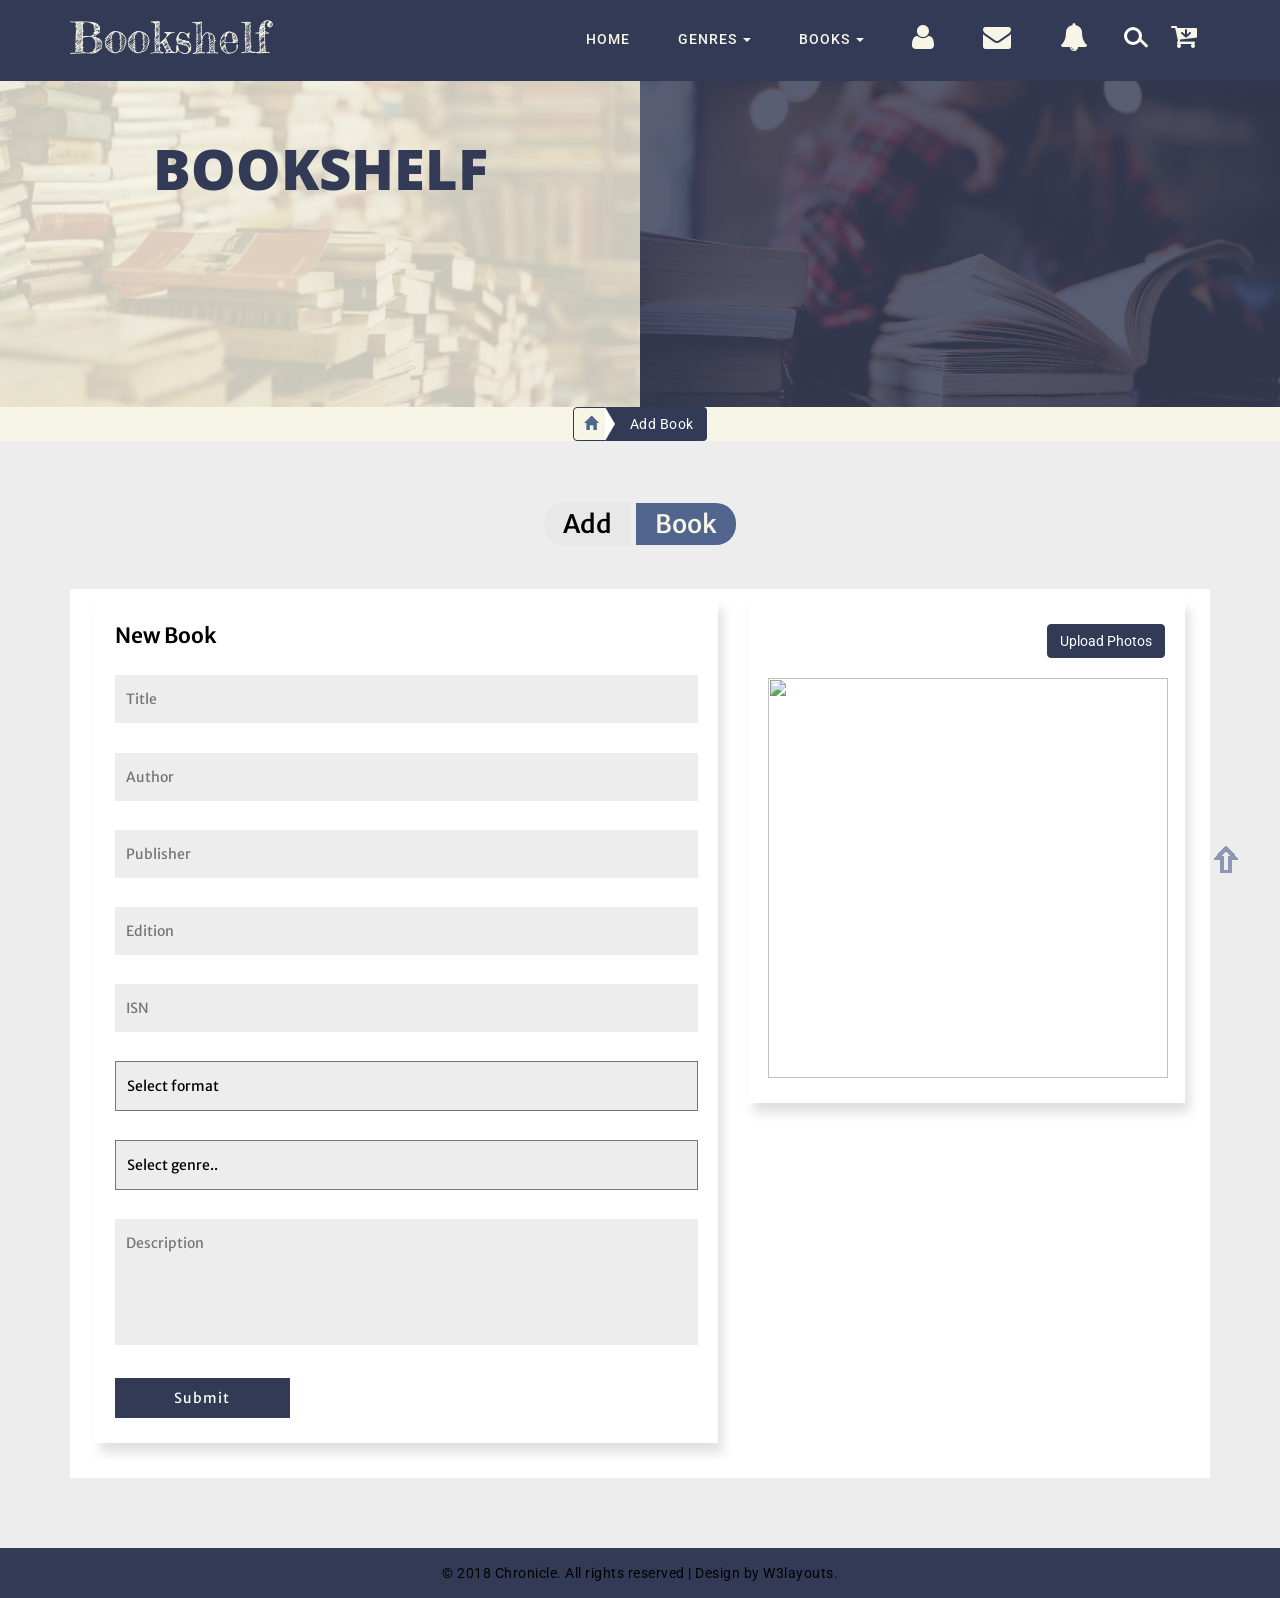
==== web-front-end/addbook.html @ 70a8d566 "Added profile, addbook, interests" ====
<!--Author: W3layouts
Author URL: http://w3layouts.com
License: Creative Commons Attribution 3.0 Unported
License URL: http://creativecommons.org/licenses/by/3.0/
-->

<!DOCTYPE html>
<html lang="zxx">

<head>
    <title>Chronicle Education Category Bootstrap Responsive website Template | Contact :: w3layouts</title>
    <meta name="viewport" content="width=device-width, initial-scale=1">
    <meta http-equiv="Content-Type" content="text/html; charset=utf-8" />
    <meta name="keywords" content="Chronicle Responsive web template, Bootstrap Web Templates, Flat Web Templates, Android Compatible web template,
	SmartPhone Compatible web template, free WebDesigns for Nokia, Samsung, LG, Sony Ericsson, Motorola web design" />
    <script>
        addEventListener("load", function () {
            setTimeout(hideURLbar, 0);
        }, false);

        function hideURLbar() {
            window.scrollTo(0, 1);
        }
    </script>
    <!-- Custom Theme files -->
    <link href="css/bootstrap.css" type="text/css" rel="stylesheet" media="all">
    <!-- shop css -->
    <link href="css/shop.css" type="text/css" rel="stylesheet" media="all">
    <link href="css/style.css" type="text/css" rel="stylesheet" media="all">
    <!-- font-awesome icons -->
    <link href="css/font-awesome.css" rel="stylesheet">
    <!-- //Custom Theme files -->
    <!-- online-fonts -->
    <!-- logo -->
    <link href="//fonts.googleapis.com/css?family=Fredericka+the+Great" rel="stylesheet">
    <!-- titles -->
    <link href="//fonts.googleapis.com/css?family=Merriweather+Sans:300,300i,400,400i,700,700i,800,800i" rel="stylesheet">
    <!-- body -->
    <link href="//fonts.googleapis.com/css?family=Roboto:100,100i,300,300i,400,400i,500,500i,700,700i,900,900i" rel="stylesheet">
    <!-- //online-fonts -->
    <link rel="stylesheet" href="css/splitscreen_shop.css">
    <link rel="stylesheet" href="css/addbook.css">
</head>


<body id="page-top" data-spy="scroll" data-target=".navbar-fixed-top">
    <div id="home">
        <!-- header -->
        <!-- navbar -->
       <nav class="navbar navbar-default navbar-fixed-top">
            <div class="main-nav">
                <div class="container">

                    <div class="navbar-header page-scroll">
                        <button type="button" class="navbar-toggle" data-toggle="collapse" data-target=".navbar-ex1-collapse">
                            <span class="sr-only">Chronicle</span>
                            <span class="icon-bar"></span>
                            <span class="icon-bar"></span>
                            <span class="icon-bar"></span>
                        </button>
                        <h1>
                            <a class="navbar-brand" href="dashboard.html">Bookshelf</a>
                        </h1>
                    </div>
                    <!-- Collect the nav links, forms, and other content for toggling -->
                    <div class="collapse navbar-collapse navbar-ex1-collapse nav-right">
                        <ul class="nav navbar-nav navbar-left cl-effect-15">
                            <!-- Hidden li included to remove active class from about link when scrolled up past about section -->
                            <li class="hidden">
                                <a class="page-scroll" href="#page-top"></a>
                            </li>
                            <li>
                                <a href="dashboard.html">Home</a>
                            </li>
                            <li class="dropdown">
                                <a href="#" class="dropdown-toggle effect-3" data-toggle="dropdown">Genres
                                    <b class="caret"></b>
                                </a>
                                <ul class="dropdown-menu">
                                    <li><a href="genre.html">Academics</a></li>
                                    <li><a href="#">Action and Adventure</a></li>
                                    <li><a href="#">Autobiography</a></li>
                                    <li><a href="#">Biography</a></li>
                                    <li><a href="#">Children's</a></li>
                                    <li><a href="#">Classics</a></li>
                                    <li><a href="#">Comics</a></li>
                                    <li><a href="#">CookBooks</a></li>
                                    <li><a href="#">Drama</a></li>
                                    <li><a href="#">Fantasy</a></li>
                                    <li><a href="#">Health</a></li>
                                    <li><a href="#">History</a></li>
                                    <li><a href="#">Horror</a></li>
                                    <li><a href="#">Math</a></li>
                                    <li><a href="#">Mystery</a></li>
                                    <li><a href="#">Poetry</a></li>
                                    <li><a href="#">Religion</a></li>
                                    <li><a href="#">Romance</a></li>
                                    <li><a href="#">Satire</a></li>
                                    <li><a href="#">Science</a></li>
                                    <li><a href="#">Sci-Fi</a></li>
                                    <li><a href="#">Young Adult</a></li>
                                </ul>
                            </li>
                            <li class="dropdown">
                                <a href="#" class="dropdown-toggle effect-3" data-toggle="dropdown">books
                                    <b class="caret"></b>
                                </a>
                                <ul class="dropdown-menu">
                                    <li>
                                        <a href="addbook.html">Add a book</a>
                                    </li>
                                    <li>
                                        <a href="shop2.html">Browse</a>
                                    </li>
                                    <li>
                                        <a href="single_product.html">Wishlist</a>
                                    </li>
                                </ul>
                            </li>
                            <li>
                                <a href="profile.html" title="Profile">
                                    <span class="fa fa-user nav-icon" aria-hidden="true"></span>
                                </a>
                            </li>
                            <li>
                                <a href="#" title="Direct Messages">
                                    <span class="fa fa-envelope nav-icon" aria-hidden="true"></span>
                                </a>
                            </li>
                            <!-- nofication -->
                            <li class="dropdown">
                                  <a href="#" class="dropdown-toggle" data-toggle="dropdown" role="button" aria-haspopup="true" aria-expanded="false"><span class="fa fa-bell nav-icon" aria-hidden="true">
                                  </span></a>
                                  <ul class="dropdown-menu notify-drop">
                                    <div class="notify-drop-title">
                                        <div class="row">
                                            <div class="col-md-6 col-sm-6 col-xs-6">Notifications</div>
                                            <div class="col-md-6 col-sm-6 col-xs-6 text-right"><a href="" class="rIcon allRead" data-tooltip="tooltip" data-placement="bottom" title="tümü okundu."><i class="fa fa-dot-circle-o"></i></a></div>
                                        </div>
                                    </div>
                                    <!-- end notify title -->
                                    <!-- notify content -->
                                    <div class="drop-content">
                                        <li>
                                            <div class="col-md-3 col-sm-3 col-xs-3"><div class="notify-img"><img src="http://placehold.it/45x45" alt=""></div></div>
                                            <div class="col-md-9 col-sm-9 col-xs-9 pd-l0">
                                                <a href="">John</a> commented on your <a href="">post</a> <a href="" class="rIcon">
                                                <i class="fa fa-dot-circle-o"></i></a>

                                            <hr>
                                            <p class="time">Now</p>
                                            </div>
                                        </li>
                                    </div>
                                        <div class="notify-drop-footer text-center">
                                            <a href="">View all</a>
                                        </div>
                                    </ul>
                                </li>
                            <!--/ notification -->
                        </ul>
                        <!-- search-bar -->
                        <div class="search-bar-agileits">
                            <div class="cd-main-header">
                                <ul class="cd-header-buttons">
                                    <li>
                                        <a class="cd-search-trigger" href="#cd-search">
                                            <span></span>
                                        </a>
                                    </li>
                                </ul>
                                <!-- cd-header-buttons -->
                            </div>
                            <div id="cd-search" class="cd-search">
                                <form action="#" method="post">
                                    <input name="Search" type="search" placeholder="Type and Hit Enter...">
                                </form>
                            </div>
                        </div>
                        <!-- //search-bar ends here -->
                        <!-- shopping cart -->
                        <div class="cart-mainf">
                            <div class="chrcart chrcart2 cart cart box_1">
                                <form action="#" method="post" class="last">
                                    <input type="hidden" name="cmd" value="_cart">
                                    <input type="hidden" name="display" value="1">
                                    <button class="top_chr_cart" type="submit" name="submit" value="">
                                        <i class="fa fa-cart-arrow-down" aria-hidden="true"></i>
                                    </button>
                                </form>
                            </div>
                        </div>
                        <!-- //shopping cart ends here -->
                    </div>
                    <!-- /.navbar-collapse -->
                    <div class="clearfix"></div>
                </div>
                <!-- /.container -->
            </div>
        </nav>
        <!-- //navbar ends here -->
        <!-- banner -->
        		<div class='split-pane col-xs-12 col-sm-6 col-lg-6 uiux-side'>
          <div>
            <div class='text-content'>
              <div class='big'>BOOKSHELF</div>
            </div>
          </div>
        </div>
        <div class='split-pane col-xs-12 col-sm-6 col-lg-6 frontend-side'>
          <div>
            <div class='text-content'>
              <div class="bold"></div>
            </div>
          </div>
        </div>
        <div id='split-pane-or'>
          <div>
          </div>
        </div>
            <!-- //banner-text -->
        </div>
        <!-- //banner -->
        <!-- breadcrumbs -->
        <div class="crumbs text-center">
            <div class="container">
                <div class="row">
                    <ul class="btn-group btn-breadcrumb bc-list">
                        <li class="btn btn1">
                            <a href="index.html">
                                <i class="glyphicon glyphicon-home"></i>
                            </a>
                        </li>
                        <li class="btn btn2">
                            <a href="addbook.html">Add Book</a>
                        </li>
                    </ul>
                </div>
            </div>
        </div>
        <!--//breadcrumbs ends here-->
        <!-- contact -->
        <div class="section contact" id="contact">
            <div class="container">
                <h4 class="rad-txt text-center">
                    <span class="abtxt1">Add</span>
                    <span class="abtext">Book</span>
                </h4>
                <div class="contact-form">
                    <div class="col-md-7">
                        <!-- contact form grid -->
                        <div class="contact-top1">
                            <h5>New Book</h5>
                            <form action="#" class="form_w3layouts" method="post">
                                <input type="text" placeholder="Title" required="">
                                <input type="text" placeholder="Author" required="">
                                <input type="text" placeholder="Publisher" required="">
                                <input type="text" placeholder="Edition" required="">
                                <input type="text" placeholder="ISN" required="">
                                <select class="genre" name="format" id="format">
                                    <option selected="selected">Select format</option>
                                    <option value="Yes">Hardbound</option>
                                    <option value="No">Softbound</option>
                                </select>
                                <select class="genre" name="genre" id="genre">
                                    <option selected="selected">Select genre..</option>
                                    <option value="Academics">Academics</option>
                                    <option value="Action and Adventure">Action and Adventure</option>
                                    <option value="Art">Art</option>
                                    <option value="Autobiography">Autobiography</option>
                                    <option value="Biography">Biography</option>
                                    <option value="Children's Book">Children's Book</option>
                                    <option value="Classics">Classics</option>
                                    <option value="Comics">Comics</option>
                                    <option value="Cookbooks">Cookbooks</option>
                                    <option value="Drama">Drama</option>
                                    <option value="Fantasy">Fantasy</option>
                                    <option value="Health">Health</option>
                                    <option value="History">History</option>
                                    <option value="Horror">Horror</option>
                                    <option value="Math">Math</option>
                                    <option value="Mystery">Mystery</option>
                                    <option value="Poetry">Poetry</option>
                                    <option value="Religion">Religion</option>
                                    <option value="Romance">Romance</option>
                                    <option value="Satire">Satire</option>
                                    <option value="Science">Science</option>
                                    <option value="Science Fiction">Science Fiction</option>
                                    <option value="Young Adult">Young Adult</option>
                                </select>
                                <textarea placeholder="Description" required=""></textarea>
                                <input type="submit" value="Submit">
                            </form>
                    </div>
                        <!--  //contact form grid ends here -->
                </div>
                <!-- contact map grid -->
                <div class="col-md-5 map contact-right">
                    <div class="contact-top1">
                        <a href="shop2.html" class="btn btn-success btnprofile">Upload Photos</a>
                        <img src="#" width="400" height="400">
                    </div>
                </div>
                    <!--//contact map grid ends here-->
                    <div class="clearfix"></div>
                </div>
            </div>
        </div>

        <!-- //contact -->
   <!-- footer -->

<!-- //footer -->
<div class="cpy-right">
    <p>© 2018 Chronicle. All rights reserved | Design by
        <a href="http://w3layouts.com"> W3layouts.</a>
    </p>
</div>
</div>
<!-- //home -->
    <!-- js -->
    <script src="js/jquery-2.2.3.min.js"></script>
    <!-- //js -->
    <!-- dropdown nav -->
    <script>
        $(document).ready(function () {
            $(".dropdown").hover(
                function () {
                    $('.dropdown-menu', this).stop(true, true).slideDown("fast");
                    $(this).toggleClass('open');
                },
                function () {
                    $('.dropdown-menu', this).stop(true, true).slideUp("fast");
                    $(this).toggleClass('open');
                }
            );
        });
    </script>
    <!-- //dropdown nav -->
    <!--search jQuery-->
    <script src="js/main.js"></script>
    <!--search jQuery-->
    <!-- cart-js -->
    <script src="js/minicart.js"></script>
    <script>
        chr.render();

        chr.cart.on('new_checkout', function (evt) {
            var items, len, i;

            if (this.subtotal() > 0) {
                items = this.items();

                for (i = 0, len = items.length; i < len; i++) {}
            }
        });
    </script>
    <!-- //cart-js -->
    <!-- Scrolling Nav JavaScript -->
    <script src="js/scrolling-nav.js"></script>
    <!-- //fixed-scroll-nav-js -->
    <!-- start-smooth-scrolling -->
    <script src="js/move-top.js"></script>
    <script src="js/easing.js"></script>
    <script>
        jQuery(document).ready(function ($) {
            $(".scroll").click(function (event) {
                event.preventDefault();

                $('html,body').animate({
                    scrollTop: $(this.hash).offset().top
                }, 1000);
            });
        });
    </script>
    <!-- //end-smooth-scrolling -->
    <!-- smooth-scrolling-of-move-up -->
    <script>
        $(document).ready(function () {
            /*
            var defaults = {
                containerID: 'toTop', // fading element id
                containerHoverID: 'toTopHover', // fading element hover id
                scrollSpeed: 1200,
                easingType: 'linear'
            };
            */

            $().UItoTop({
                easingType: 'easeOutQuart'
            });

        });
    </script>
    <script src="js/SmoothScroll.min.js"></script>
    <!-- //smooth-scrolling-of-move-up -->
    <!-- Bootstrap core JavaScript
 ================================================== -->
    <!-- Placed at the end of the document so the pages load faster -->
    <script src="js/bootstrap.js"></script>
</body>

</html>
---- web-front-end/css/shop.css ----
.container-cart {
	width: 80%;
	margin: 0 auto;
}

/*-- Shopping-Cart-PopUp --*/

div#my-cart-modal {
	background-color: rgba(0, 0, 0, 0.50);
}

div#my-cart-modal .modal-dialog {
	width: 50%;
	margin: 100px auto 0;
}

div#my-cart-modal .modal-content {
	background-color: #F5F5F5;
	box-shadow: none !important;
	border: none !important;
	border-radius: 0;
	padding: 30px;
}

div#my-cart-modal .modal-header {
	padding: 0 15px 15px;
	border-bottom: 3px solid #333;
}

div#my-cart-modal h4#myModalLabel {
	font-size: 20px;
	color: #F60B0E;
}

div#my-cart-modal .modal-body {
	padding: 0;
}

div#my-cart-modal .table {
	margin: 0;
}

div#my-cart-modal .table>thead>tr>th,
.table>tbody>tr>th,
.table>tfoot>tr>th,
.table>thead>tr>td,
.table>tbody>tr>td,
.table>tfoot>tr>td {
	padding: 10px;
	vertical-align: middle;
	border: none;
}

div#my-cart-modal .table>tbody>tr {
	border-top: 1px solid #CCC;
}

div#my-cart-modal .table>tbody>tr:nth-child(1) {
	border: none;
}

div#my-cart-modal .btn-danger {
	color: #000;
	background-color: #FFF;
	border-color: #000;
}

div#my-cart-modal .btn-danger:hover {
	color: #fff;
	background-color: #c9302c;
	border-color: #c9302c;
}

div#my-cart-modal strong {
	font-family: 'Roboto', sans-serif;
	color: #000;
	font-size: 15px;
}

div#my-cart-modal .modal-footer {
	border-top: 3px solid #000;
}

div#my-cart-modal button.btn.btn-default,
div#my-cart-modal button.btn.btn-primary {
	padding: 8px 0;
	width: 15%;
	font-family: 'Roboto', sans-serif;
	font-size: 14px;
	border: none;
	border-radius: 0;
	outline: none;
	background-color: #333;
	color: #FFF;
}

div#my-cart-modal button.btn.btn-default:hover {
	background-color: #F60B0E;
}

div#my-cart-modal button.btn.btn-primary a {
	color: #FFF;
}

div#my-cart-modal button.btn.btn-primary:hover {
	background-color: #F60B0E;
}

div#my-cart-modal .alert-danger {
	color: #FFF;
	text-align: center;
	background-color: #F60B0E;
	font-family: 'Roboto', sans-serif;
	font-size: 15px;
	margin: 20px;
	border: none;
	border-radius: 0;
}

div#my-cart-modal .close {
	font-size: 25px;
	opacity: 1;
}

div#my-cart-modal .close:hover,
.close:focus {
	opacity: 1;
	color: #F60B0E;
}

/*-- //Shopping-Cart-PopUp --*/

#staplesbmincart form {
	position: relative;
	padding: 1em;
	background: #fbfbfb;
	-webkit-border-radius: 4px;
	-moz-border-radius: 4px;
	-o-border-radius: 4px;
	-ms-border-radius: 4px;
	border-radius: 4px;
	color: #333;
	-webkit-box-shadow: 0px 0px 5px 2px #9a9a9a;
	-moz-box-shadow: 0px 0px 5px 2px #9a9a9a;
	-o-box-shadow: 0px 0px 5px 2px #9a9a9a;
	-ms-box-shadow: 0px 0px 5px 2px #9a9a9a;
	box-shadow: 0px 0px 5px 2px #9a9a9a;
}

#staplesbmincart form ul {
	overflow-y: scroll;
	max-height: 300px;
}

#staplesbmincart {
	display: none;
	position: fixed;
	left: 68%;
	top: 16.9%;
	width: 420px;
}

.sbmincart-showing #staplesbmincart {
	display: block;
	z-index: 9999;
	-webkit-animation: zoomIn .3s ease;
	-moz-animation: zoomIn .3s ease;
	-o-animation: zoomIn .3s ease;
	-ms-animation: zoomIn .3s ease;
	animation: zoomIn .3s ease;
}

#staplesbmincart form.sbmincart-empty {
	font-size: 16px;
	font-weight: bold;
}

#staplesbmincart ul {
	clear: both;
	float: left;
	width: 100%;
	margin: 5px 0 20px;
	padding: 1em;
	list-style-type: none;
	background: #fff;
	border: 1px solid #ccc;
	border-radius: 4px;
	box-shadow: 1px 1px 3px rgba(0, 0, 0, 0.2);
}

#staplesbmincart .sbmincart-empty ul {
	display: none;
}

.thumbnail {
	padding: 0;
	border: none;
	margin-bottom: 10px;
}

#staplesbmincart .sbmincart-closer {
	float: right;
	margin: -3px -10px 0;
	padding: 0 10px;
	background: 0;
	border: 0;
	font-size: 25px;
	cursor: pointer;
	font-weight: bold;
	outline: none;
}

#staplesbmincart .sbmincart-item {
	clear: left;
	padding: 7px 0;
	min-height: 35px;
	font-size: 1em;
}

#staplesbmincart .sbmincart-item+.sbmincart-item {
	border-top: 1px solid #f2f2f2;
}

#staplesbmincart .sbmincart-item a {
	color: #333;
	text-decoration: none;
}

#staplesbmincart .sbmincart-details-name {
	float: left;
	width: 62%;
}

#staplesbmincart .sbmincart-details-quantity {
	float: left;
	width: 15%;
}

#staplesbmincart .sbmincart-details-remove {
	float: left;
	width: 7%;
}

#staplesbmincart .sbmincart-details-price {
	float: left;
	width: 16%;
	text-align: right;
}

#staplesbmincart .sbmincart-attributes {
	margin: 0;
	padding: 0;
	background: transparent;
	border: 0;
	border-radius: 0;
	box-shadow: none;
	color: #999;
	font-size: 12px;
	line-height: 22px;
	overflow: inherit;
	height: inherit;
}

#staplesbmincart .sbmincart-attributes li {
	display: inline;
}

#staplesbmincart .sbmincart-attributes li:after {
	content: ",";
}

#staplesbmincart .sbmincart-attributes li:last-child:after {
	content: "";
}

#staplesbmincart .sbmincart-quantity {
	width: 30px;
	height: 18px;
	padding: 2px 4px;
	border: 1px solid #ccc;
	border-radius: 4px;
	box-shadow: inset 0 1px 1px rgba(0, 0, 0, 0.075);
	font-size: 13px;
	text-align: right;
	transition: border linear 0.2s, box-shadow linear 0.2s;
	-webkit-transition: border linear 0.2s, box-shadow linear 0.2s;
	-moz-transition: border linear 0.2s, box-shadow linear 0.2s;
}

#staplesbmincart .sbmincart-quantity:hover {
	border-color: #0078C1;
}

#staplesbmincart .sbmincart-quantity:focus {
	border-color: #0078C1;
	outline: 0;
	box-shadow: inset 0 1px 1px rgba(0, 0, 0, 0.075), 0 0 3px rgba(0, 120, 193, 0.4);
}

#staplesbmincart .sbmincart-remove {
	width: 18px;
	height: 19px;
	margin: 2px 0 0;
	padding: 0;
	background: #b7b7b7;
	border: 1px solid #a3a3a3;
	border-radius: 3px;
	color: #fff;
	font-size: 13px;
	opacity: 0.70;
	cursor: pointer;
}

#staplesbmincart .sbmincart-remove:hover {
	opacity: 1;
}

#staplesbmincart .sbmincart-footer {
	clear: left;
	text-align: center;
	margin-right: 1.5em;
	position: relative;
}

p.sbmincart-empty-text {
	color: #f44336;
	font-weight: 500;
}

#staplesbmincart .sbmincart-subtotal {
	bottom: 3px;
	padding-left: 0;
	font-size: 14px;
	font-weight: bold;
	display: block;
	text-align: left;
	letter-spacing: 1px;
}

#staplesbmincart .sbmincart-submit {
	margin-right: 6px;
	padding: 0;
	border: none;
	color: #F60B0E;
	background: none;
	outline: none;
	font-size: 0.87em;
	font-weight: 700;
	position: absolute;
	text-transform: uppercase;
	right: 0;
	top: 0;
}

/* Let's get this party started */

#staplesbmincart form ul::-webkit-scrollbar {
	width: 5px;
}

/* Track */

#staplesbmincart form ul::-webkit-scrollbar-track {
	-webkit-box-shadow: inset 0 0 6px #999;
	-moz-box-shadow: inset 0 0 6px #999;
	-o-box-shadow: inset 0 0 6px #999;
	-ms-box-shadow: inset 0 0 6px #999;
	box-shadow: inset 0 0 6px #999;
	-webkit-border-radius: 10px;
	-moz-border-radius: 10px;
	-o-border-radius: 10px;
	-ms-border-radius: 10px;
	border-radius: 10px;
}

/* Handle */

#staplesbmincart form ul::-webkit-scrollbar-thumb {
	-webkit-border-radius: 10px;
	-moz-border-radius: 10px;
	-o-border-radius: 10px;
	-ms-border-radius: 10px;
	border-radius: 10px;
	background: #3c43a4;
	-moz-box-shadow: inset 0 0 6px #3c43a4;
	-o-box-shadow: inset 0 0 6px #3c43a4;
	-ms-box-shadow: inset 0 0 6px #3c43a4;
	-webkit-box-shadow: inset 0 0 6px #3c43a4;
	box-shadow: inset 0 0 6px #3c43a4;
}

/*-- //cart-css --*/

/*-- cart-button --*/

.back form {
	margin-top: 0.5em;
}

.chr-cart:hover,
.back a:hover {
	-webkit-box-shadow: 0 0 9px 2px rgba(224, 224, 224, 0.5);
	-moz-box-shadow: 0 0 9px 2px rgba(224, 224, 224, 0.5);
	-o-box-shadow: 0 0 9px 2px rgba(224, 224, 224, 0.5);
	-ms-box-shadow: 0 0 9px 2px rgba(224, 224, 224, 0.5);
	box-shadow: 0 0 9px 2px rgba(224, 224, 224, 0.5);
}

.back a {
	font-size: 1em;
	color: #fff;
	padding: 4px 7px;
	display: inline-block;
}

.men-pro-item {
	position: relative;
}

.product-men {
	padding: 0 6px;
}

/*-- Model-Slider --*/

/*-- effect on products --*/

.men-cart-pro {
	bottom: 0;
	left: 0;
	margin: auto;
	opacity: 0;
	overflow: hidden;
	position: absolute;
	right: 0;
	text-align: center;
	top: 0;
	transition: all 0.5s ease-out 0s;
	visibility: hidden;
}

.product-men:nth-child(2) .product-new-top,
.product-men:nth-child(6) .product-new-top,
.product-men:nth-child(7) .product-new-top {
	background: #FFC107;
}

.product-men:nth-child(4) .product-new-top,
.product-men:nth-child(8) .product-new-top,
.product-new-top,
.product-men:nth-child(3) .product-new-top {
	background: #219ff3;
}

.product-new-top {
	background: #F60B0E;
	color: #fff;
	right: 0;
	position: absolute;
	top: 0;
	width: 80px;
	font-size: 13px;
	height: 29px;
	text-align: center;
	line-height: 2.3;
}

span.money {
	font-size: 1em;
	font-weight: 700;
}

.inner-men-cart-pro {
	height: 100%;
	position: relative;
	width: 100%;
	transition: all 0.5s ease-out 0s;
}

.inner-men-cart-pro ul {
	left: 0;
	margin: -60px 0 0;
	padding: 0;
	position: absolute;
	top: 45%;
	width: 100%;
	transition: all 0.5s ease-out 0s;
}

.link-product-add-cart {
	background: #0c0c0c;
	color: #fff;
	display: inline-block;
	height: 40px;
	line-height: 40px;
	text-transform: uppercase;
	transition: all 0.5s ease-out 0s;
}

.inner-men-cart-pro>ul>li {
	display: inline-block;
}

.inner-men-cart-pro ul li a {
	color: #fff;
	transition: all 0.5s ease-out 0s;
	display: block;
	width: 40px;
	height: 40px;
	text-align: center;
}

.men-thumb-item:hover {
	cursor: pointer;
}

.men-thumb-item:hover::before {
	opacity: 1;
	visibility: visible;
}

.men-thumb-item:hover .men-cart-pro {
	opacity: 1;
	visibility: visible;
}

.men-thumb-item:hover .inner-men-cart-pro ul {
	margin: 20px 0 0;
}

.inner-men-cart-pro ul li a:hover {
	background: #ffc229 none repeat scroll 0 0;
}

.inner-men-cart-pro .link-product-add-cart {
	width: 51%;
	top: 0px;
	left: 25%;
	margin: 0 auto;
	position: absolute;
	transition: all 0.5s ease-out 0s;
	font-size: 0.8em;
}

.men-thumb-item:hover .inner-men-cart-pro .link-product-add-cart {
	top: 49%;
}

.link-product-add-cart:hover {
	background: #F60B0E;
	color: #fff;
}

ul.stars i {
	font-size: 9px;
}

ul.stars li {
	list-style: none;
	display: inline-block;
}

ul.stars li a {
	color: #333;
}

ul.stars li a:hover {
	color: #F60B0E;
}

.product-chr-info {
	padding: 20px;
	-webkit-transition: .5s all;
	-moz-transition: .5s all;
	transition: .5s all;
}

.product-chr-info:hover {
	box-shadow: -2px 4px 50px rgba(25, 13, 15, 0.38);
}

ul.rating li {
	display: inline;
}

ul.price-list li {
	display: inline-block;
	color: #000;
	font-size: 1em;
}

ul.price-list li:first-child {
	font-weight: 600;
	color: #333A56;
}

ul.price-list li:last-child {
	color: #777;
	float: right;
	text-decoration: line-through;
}

.product-chr-info .caption h4 {
	color: #000;
	text-transform: capitalize;
	font-size: 1em;
	letter-spacing: 0.5px;
	font-weight: 600;
	padding: 5px 10px;
	margin-bottom: 10px;
	background: #eee;
	text-align: center;
}

.caption p,
ul.rating {
	text-align: center;
}

ul.price-list {
	padding-top: 10px;
}

/*-- //effect on products --*/

/*-- product left --*/

.ads-list {
	width: 33.333%;
	float: left;
}

.select-box {
	background: rgba(255, 76, 76, 0.66);
	padding: 30px 30px;
	margin: 40px 0;
	border-radius: 6px;
	-webkit-border-radius: 6px;
	-moz-border-radius: 6px;
	-ms-border-radius: 6px;
	-o-border-radius: 6px;
}

.ads-list label {
	display: block;
	font-size: 14px;
	font-weight: 400;
	color: #000;
	margin-bottom: 6px;
}

.ads-list select {
	width: 70%;
	outline: none;
	color: #000;
	font-size: 15px;
	border: 1px solid #eee;
	padding: 7px 8px;
}

.btn-group.bootstrap-select.show-tick button {
	padding: 8px 10px;
}

.bootstrap-select:not([class*="col-"]):not([class*="form-control"]):not(.input-group-btn) {
	width: 260px;
}

#custom-search-input {
	padding: 3px;
	border: solid 1px #D1E0EE;
	border-radius: 0;
	-webkit-border-radius: 0px;
	-moz-border-radius: 0px;
	-ms-border-radius: 0px;
	-o-border-radius: 0px;
	background-color: #fff;
	width: 80%;
	color: #000;
}

#custom-search-input input {
	border: 0;
	box-shadow: none;
}

#custom-search-input button {
	margin: 2px 0 0 0;
	background: none;
	box-shadow: none;
	border: 0;
	color: #666666;
	padding: 0 8px 0 10px;
	border-left: solid 1px #ccc;
}

#custom-search-input button:hover {
	border: 0;
	box-shadow: none;
	border-left: solid 1px #ccc;
}

#custom-search-input .glyphicon-search {
	font-size: 23px;
}

.input-lg {
	height: 29px;
	padding: 0px 10px;
	font-size: 15px;
	line-height: 1.3333333;
	border-radius: 0;
	-webkit-border-radius: 0px;
	-moz-border-radius: 0px;
	-ms-border-radius: 0px;
	-o-border-radius: 0px;
}

#custom-search-input .glyphicon-search {
	font-size: 16px;
}

.btn-default {
	border-color: #D1E0EE;
}

.btn {
	display: inline-block;
}

.search-hotel input[type="search"] {
	background: #dedede;
	border: none;
	width: 100%;
	outline: none;
	padding: 11px 10px 10px 10px;
	font-size: 13px;
	color: #000000;
	letter-spacing: 1px;
	text-align: center;
}

.search-hotel form input[type="submit"] {
	width: 100%;
	border: none;
	padding: 10px;
	margin-top: 0;
	background: #52658F;
	color: #000;
	font-size: 1em;
	letter-spacing: 1px;
	-webkit-transition: .5s all;
	-moz-transition: .5s all;
	transition: .5s all;
	font-family: 'Roboto', sans-serif;
}

.search-hotel form input[type="submit"]:hover {
	background: #333A56;
	color: #fff;
}

.search-grid-left {
	padding: 15px;
	background: #f5f4f0;
}

h3.shopf-sear-head {
	color: #181c27;
	margin-bottom: 20px;
	font-size: 1.1em;
	font-weight: 600;
}

.search-hotel {
	padding: 15px 0;
	border-bottom: 1px solid #e5e3db;
}

/*-- Slider range --*/

ul.dropdown-menu6,
ul.dropdown-menu5 {
	margin: 0;
	position: relative;
}

ul.dropdown-menu6 li {
	list-style: none;
}

ul.dropdown-menu6 li p {
	width: 100%;
}

span.amount {
	color: #ffffff;
	font-size: 16px;
}

input#amount,
input#amount1 {
	font-size: 13px;
	outline: none;
	background: none;
	word-spacing: 1em;
	color: #000 !important;
	position: absolute;
	left: 0%;
	top: -27px;
	margin-top: -10px;
}

.range,
.shopf-brand-select,
.shopf-featured-ads {
	padding: 20px 0;
	background: #eee;
}

.side-bar {
	padding: 20px 15px;
	border: 1px solid #e4e4e4;
	background: #eee;
}

.shop-f-top img {
	width: 100%;
	margin-bottom: 1.5em;
}

/*-- //Slider range --*/

/*-- check input --*/

.left-side ul li {
	display: inline-block;
	width: 100%;
	margin-bottom: 6px;
}

input.checked {
	display: inline-block;
	margin: 0;
	cursor: pointer;
}

.left-side ul li span {
	font-size: 13px;
	color: #000;
	letter-spacing: 1px;
	margin-left: 3px;
	vertical-align: top;
}

.left-side {
	margin-top: 18px;
}

h3.shopf-sear-headits-sear-head {
	font-size: 16px;
	color: #000;
	font-weight: 600;
	margin-bottom: 12px;
	text-transform: capitalize;
	background: #fff;
	padding: 6px 10px;
}

.fteam_grid_info {
	text-align: center;
	padding: 40px 11px;
	-webkit-box-shadow: 0px 1px 10px -4px rgba(0, 0, 0, 0.75);
	-moz-box-shadow: 0px 1px 10px -4px rgba(0, 0, 0, 0.75);
	box-shadow: 0px 1px 10px -4px rgba(0, 0, 0, 0.75);
	margin: 0 4px;
	width: 31.8%;
	background: rgba(255, 255, 255, 0.76);
}

/*-- //check input --*/

/*-- customer --*/

.customer-rev ul li i {
	color: #333A56;
	font-size: 0.8em;
}

.customer-rev ul li {
	list-style: none;
}

.customer-rev ul li a span {
	color: #000;
	font-weight: normal;
	font-size: 14px;
	margin-left: 8px;
}

/*-- //customer --*/

.wrapper_top_shop {
	background: #eee;
}

/*-- nuts --*/

.men-thumb-item {
	text-align: center;
	position: relative;
}

.item-info-product {
	text-align: center;
}

.item-info-product h4 a {
	color: #080808;
	font-size: 14px;
	font-weight: 700;
}

.info-product-price {
	margin: 12px 0;
}

span.item_price {
	font-size: 18px;
	color: #d60404;
}

.info-product-price del {
	font-weight: 300;
	margin-left: 13px;
	font-size: 15px;
}

.product-sec1.product-sec2 {
	background: url(../images/bg1.jpg)no-repeat 0px 0px;
	background-attachment: fixed;
	background-size: cover;
	-webkit-background-size: cover;
	-o-background-size: cover;
	-moz-background-size: cover;
	-ms-background-size: cover;
	position: relative;
}

.effect-bg {
	margin-top: 40px;
}

.effect-bg h3 {
	color: #fff;
	font-size: 47px;
	letter-spacing: 3px;
	font-weight: 600;
}

.effect-bg h6 {
	font-size: 18px;
	letter-spacing: 2px;
	margin: 18px 0;
	color: #fff;
}

.effect-bg p {
	color: #000;
}

.product-men img {
	width: 100%;
}

.grid_meta {
	float: left;
	width: 80%;
	text-align: left;
}

.info-product-price {
	margin: 12px 0;
	padding: 1em;
	border-top: 1px solid #ddd;
}

button.chr-cart {
	font-size: 0.9em;
	color: #fff;
	border: none;
	width: 100%;
	border-radius: 5px;
	padding: 4px 15px;
	text-align: center;
	border-left: none !important;
	background: none;
	background: #52658F;
	margin: 10px 0 0;
	text-decoration: none;
	text-transform: capitalize;
	outline: none;
	transition: 0.5s all;
	-webkit-transition: 0.5s all;
	-moz-transition: 0.5s all;
	-o-transition: 0.5s all;
	-ms-transition: 0.5s all;
}

button.chr-cart i {
	font-size: 1.2em;
	font-weight: 600;
	margin-left: 10px;
	background: #fff;
	width: 28px;
	height: 28px;
	line-height: 27px;
	color: #000;
	border-radius: 50%;
	transition: 0.5s all;
	-webkit-transition: 0.5s all;
	-moz-transition: 0.5s all;
	-o-transition: 0.5s all;
	-ms-transition: 0.5s all;
}

button.chr-cart:hover {
	background: #333A56;
	color: #000;
}

button.chr-cart:hover i {
	background: transparent;
	color: #fff;
	font-size: 1.6em;
	font-weight: normal;
}

ul.footer_list_icons.single_in li {
	color: #2f2f2f;
	font-size: 15px;
	font-weight: 600;
	letter-spacing: 1px;
}

ul.footer_list_icons.single_in li a {
	color: #565555;
}

ul.footer_list_icons.single_in li a:hover {
	color: #333;
}

/*-- single-page --*/

.single-right-left h3 {
	text-transform: capitalize;
	font-size: 19px;
	color: #000;
	margin: 0;
	font-weight: 600;
}

.single-right-left h3 span {
	font-weight: normal;
	color: #777;
}

.single-right-left p {
	text-transform: capitalize;
	margin: .5em 0 0;
	letter-spacing: 0.2px;
}

.single-right-left p a {
	color: #52658F;
	margin-left: 6px;
}

.single-right-left del {
	color: #555;
	margin-left: 10px;
	font-weight: 300;
	font-size: 0.8em;
}

.simpleCart_shelfItem .caption h6 {
	color: #000;
	font-size: 1.8em;
}

.rating-single {
	float: left;
	margin: 10px 0;
}

ul.rating li a {
	color: #f7c052;
}

span.fa.fa-star.yellow-star {
	color: #333A56;
}

.simpleCart_shelfItem .caption .rating {
	float: left;
	margin-top: 10px;
}

ul.rating-single li {
	display: inline-block;
}

.description {
	margin: 1.5em 0;
}

.description h5 {
	color: #545454;
	font-size: 0.9em;
	margin-bottom: 12px;
	letter-spacing: 1px;
}

.description p {
	color: #545454;
	line-height: 1.8em;
	margin: 0.5em 0 0;
	font-size: 0.9em;
}

.occasional {
	float: left;
}

.color-quality {
	float: right;
}

.color-quality-right h5,
.occasional h5 {
	color: #000;
	font-size: 16px;
	margin: 0 0 12px;
	letter-spacing: 1px;
}

.color-quality-right select {
	text-transform: capitalize;
	padding: 5px 29px;
	background: #eee;
}

.colr {
	width: 33.333%;
	float: left;
}

.description input[type="text"] {
	padding: 8px 8px;
	color: #000;
	font-size: 13px;
	width: 45%;
	outline: none;
	letter-spacing: 1px;
}

.description input[type="submit"] {
	color: #fff;
	font-size: 16px;
	background: #000000;
	border: none;
	outline: none;
	padding: 7px 33px 9px;
	letter-spacing: 2px;
	text-transform: capitalize;
	-webkit-transition: .5s all;
	-moz-transition: .5s all;
	transition: .5s all;
}

.description input[type="submit"]:hover {
	background: #34c663;
}

.descr .occasion-cart a {
	padding: 8px 20px;
	text-decoration: none;
	color: #fff;
	font-size: 15px;
	letter-spacing: 1px;
}

.bootstrap-tab {
	margin: 5em 0 0;
}

.bootstrap-tab-text p {
	font-size: 14px;
	color: #999;
	line-height: 1.8em;
}

.bootstrap-tab-text h5,
.add-review h4 {
	text-transform: uppercase;
	font-size: 1em;
	color: #212121;
	margin: 2em 0 1em 0;
	font-weight: 600;
	letter-spacing: 1px;
}

.bootstrap-tab-text p span {
	display: block;
	margin: 2em 0 0;
}

.bootstrap-tab-text-grid-left {
	float: left;
	width: 14%;
}

.bootstrap-tab-text-grid-right {
	float: right;
	width: 83%;
}

.bootstrap-tab-text-grid-right ul li {
	display: inline-block;
}

.bootstrap-tab-text-grid-right ul li:nth-child(2) {
	float: right;
}

.bootstrap-tab-text-grid-right ul li a {
	font-size: 1em;
	color: #F60B0E;
	text-transform: uppercase;
	text-decoration: none;
	font-weight: 600;
}

.bootstrap-tab-text-grid-right ul li a:hover {
	color: #212121;
}

.bootstrap-tab-text-grid-right ul li a i {
	left: -1em;
}

.bootstrap-tab-text-grids {
	margin: 3em 0 0 0em;
}

.bootstrap-tab-text-grid-right p {
	margin: 2em 0 0;
	color: #545454;
	font-size: 0.9em;
	line-height: 2sem;
}

.bootstrap-tab-text-grid:nth-child(2) {
	margin: 3em 0 0;
}

.add-review form {
	margin: 2em 0 0;
}

.add-review input[type="text"],
.add-review input[type="email"],
.add-review textarea {
	outline: none;
	padding: 10px;
	border: 1px solid #D2D2D2;
	width: 49%;
	font-size: 15px;
	color: #888;
}

.add-review input[type="email"] {
	margin-left: 1.55%;
}

.add-review textarea {
	width: 100% !important;
	min-height: 120px;
	margin: 1em 0;
	resize: none;
}

.add-review input[type="text"]:nth-child(3) {
	width: 100%;
	margin: 1em 0;
}

.add-review input[type="submit"] {
	outline: none;
	padding: 14px 0;
	background: #F60B0E;
	border: none;
	width: 20%;
	font-size: 1em;
	color: #fff;
	font-weight: 700;
	letter-spacing: 2px;
}

.add-review input[type="submit"]:hover {
	background: #000;
}

.nav .open>a,
.nav .open>a:hover,
.nav .open>a:focus {
	background-color: #F60B0E;
	color: #fff;
}

.product-men.single {
	margin: 0;
}

.shopf_latest_arrivals {
	margin: 4em auto 0;
}

.responsive_tabs_shopf {
	margin-top: 3em;
}

.chr.single-item {
	float: right;
}

.single_page h6 {
	font-size: 1.2em;
	font-weight: 700;
	letter-spacing: 1px;
	color: #4e4c4c;
	margin-bottom: 1em;
}

.single_page p {
	line-height: 2em;
	color: #888;
}

p.para {
	margin-top: 1em;
}

span.item_price {
	font-size: 19px;
	color: #212020;
	font-weight: 600;
}

input.button.add {
	font-size: 13px;
	color: #fff;
	background: #1d1d1d;
	text-decoration: none;
	position: relative;
	border: none;
	border-radius: 0;
	text-transform: uppercase;
	padding: .7em 1em;
	outline: none;
	letter-spacing: 1px;
	font-weight: 600;
}

.responsive_tabs {
	margin-top: 4em;
}

.new_arrivals h3 {
	font-size: 1.4em;
	color: #080808;
	font-size: 1.4em;
	letter-spacing: 1px;
	text-transform: uppercase;
	font-weight: 700;
	margin: 3em 0 1em 0;
}

.chr.single-item.single_page_b {
	float: none;
	margin-bottom: 2em;
	width: 27%;
}

.simpleCart_shelfItem .chr.single-item.single_page_b {
	float: none;
}

.radio,
.checkbox {
	font-size: 14px;
	font-weight: 600;
}

.desc_single {
	margin: 2em 0;
}

.desc_single h5 {
	color: #000;
	font-size: 1.2em;
	letter-spacing: 0.5px;
}

ul.single_specific li span {
	color: #777;
}

ul.single_specific li {
	color: #000;
	font-size: 1em;
	text-transform: capitalize;
	word-spacing: 9px;
	letter-spacing: 0.2px;
	line-height: 1.8;
}

.section.singlep_btm {
	background: #eee;
}

.col-md-3.product-men {
	background: #fff;
}

/*-- /Responsive --*/

@media screen and (max-width: 1440px) {
	.container-cart {
		width: 86%;
	}
}

@media screen and (max-width: 1366px) {
	.container-cart {
		width: 91%;
	}
}

@media(max-width:1280px) {
	.container-cart {
		width: 97%;
	}
	.item-info-product h4 a {
		font-size: 13px;
	}
	.chr.single-item {
		float: right;
		width: 15%;
	}
	.inner-men-cart-pro .link-product-add-cart {
		width: 70%;
		top: 0px;
		left: 16%;
		margin: 0 auto;
		font-size: 0.9em;
		height: 37px;
	}
	.product-new-top {
		right: 0;
		top: 0;
		width: 65px;
		font-size: 13px;
		height: 29px;
		line-height: 2.3;
	}
	.img-deals {
		padding-left: 0;
	}
	#staplesbmincart {
		left: 52%;
		top: 16.9%;
		width: 420px;
	}
}

@media(max-width:1080px) {
	.product-chr-info .caption h4 {
		font-size: 13.5px;
	}
}

@media(max-width:1050px) {
	.product-chr-info {
		padding: 10px;
	}
}

@media(max-width:1024px) {
	.container-cart {
		width: 100%;
	}
}

@media(max-width:991px) {
	.single-right-left.simpleCart_shelfItem {
		margin-top: 2em;
	}
	.single-right-left {
		width: 100%;
	}
	.responsive_tabs {
		margin-top: 3em;
	}
	.product-men.women_two {
		margin: 0;
	}
	.product-chr-info {
		width: 23.5%;
		margin: 0.5em;
		float: left;
		padding: 15px;
	}
	.side-bar {
		width: 100%;
		margin-top: 2em;
	}
	.left-ads-display {
		padding: 0;
	}
	.section.singlep_btm .container {
		width: 100%;
		padding: 0;
	}

}

@media(max-width:900px) {
	.product-chr-info {
		width: 23%;
	}
}

@media(max-width:800px) {
	.product-chr-info {
		width: 31.5%;
	}
	.single_page h6 {
		font-size: 1.2em;
		margin: 1em 0;
	}
	.bootstrap-tab-text-grid-right p {
		margin: 1em 0 0;
	}
	#staplesbmincart {
		left: 52%;
		top: 16.9%;
		width: 343px;
	}
}

@media(max-width:768px) {
	.product-chr-info {
		width: 31%;
	}
}

@media(max-width:736px) {
	#staplesbmincart {
		left: 52%;
		top: 16.9%;
		width: 322px;
	}
	#staplesbmincart .sbmincart-footer {
		margin-right: 0em;
	}
}

@media(max-width:667px) {
	#staplesbmincart {
		left: 44%;
		width: 341px;
	}
}

@media(max-width:640px) {
	.product-chr-info {
		padding: 15px;
		width: 46%;
		margin: 0.5em;
		float: left;
	}
	#staplesbmincart .sbmincart-submit {
		font-size: 0.7em;
	}
	#staplesbmincart .sbmincart-subtotal {
		bottom: 3px;
		font-size: 13px;
	}
	#staplesbmincart {
		left: 51%;
		top: 29.9%;
		width: 284px;
	}
	#staplesbmincart .sbmincart-item a {
		font-size: 0.8em;
	}
	#staplesbmincart .sbmincart-details-name {
		float: left;
		width: 51%;
	}
	#staplesbmincart .sbmincart-details-remove {
		float: left;
		width: 10%;
	}
	#staplesbmincart form {
		position: relative;
		padding: 1em 0.5em;
	}
}

@media(max-width:600px) {
	.colr {
		width: 47.333%;
		float: left;
	}
	.new_arrivals h3 {
		font-size: 1.2em;
	}
	.product-chr-info {
		padding: 15px;
		width: 46%;
		margin: 0.5em;
		float: left;
	}
	.single-right-left {
		width: 100%;
	}
}

@media(max-width:568px) {
	#staplesbmincart {
		left: 44.5%;
		top: 29.9%;
		width: 284px;
	}
	.description h5 {
		line-height: 25px;
	}
	.chr.single-item.single_page_b {
		width: 31%;
	}
}

@media(max-width:480px) {
	.product-chr-info {
		padding: 13px;
		width: 45%;
		margin: 0.5em;
		float: left;
	}
	.product-men {
		padding-left: 0;
		padding: 0;
	}
	#staplesbmincart {
		left: 22%;
		top: 15.9%;
		width: 294px;
	}
	.single-right-left h3 {
		font-size: 18px;
	}
	.colr {
		width: 60%;
		float: left;
	}
	.chr.single-item.single_page_b {
		width: 38%;
	}
}

@media(max-width:440px) {
	#staplesbmincart {
		left: 16%;
	}
	.product-chr-info {
		width: 100%;
		margin: 1.2em 0em 0em;
		float: none;
	}
	.shop-f-top img {
		margin-bottom: 0em;
	}
}

@media(max-width:414px) {
	span.money {
		font-size: 0.9em;
		font-weight: 700;
	}
	.product-chr-info {
		padding: 13px;
		width: 47%;
		margin: 0.3em;
		float: left;
	}
	.inner-men-cart-pro .link-product-add-cart {
		width: 80%;
		top: 0px;
		left: 10%;
		margin: 0 auto;
		font-size: 0.8em;
		height: 37px;
	}
	.description input[type="text"] {
		width: 100%;
	}
	.description input[type="submit"] {
		margin-top: 0.7em;
	}
	.new_arrivals h3 {
		margin: 1em 0 1em 0;
	}
	#staplesbmincart {
		left: 11%;
	}
	.color-quality {
		float: left;
		margin: 2em 0 0;
	}
	.chr.single-item.single_page_b {
		width: 45%;
	}
}

@media(max-width:384px) {
	.product-chr-info {
		padding: 13px;
		width: 97%;
		margin: 0.3em;
		float: left;
	}
	.inner-men-cart-pro .link-product-add-cart {
		width: 70%;
		top: 0px;
		left: 15%;
		margin: 0 auto;
		font-size: 0.8em;
		height: 37px;
	}
	.item-info-product h4 a {
		font-size: 15px;
	}
	#staplesbmincart {
		left: 9%;
		top: 15.9%;
		width: 294px;
	}
	#staplesbmincart {
		left: 3%;
	}
	.single-right-left h3 {
		font-size: 17px;
		line-height: 28px;
	}
	.simpleCart_shelfItem .caption h6 {
		font-size: 1.7em;
	}
	.chr.single-item.single_page_b {
		width: 48%;
	}
}

@media(max-width:320px) {
	#staplesbmincart {
		left: 2%;
		width: 290px;
	}
	button.top_chr_cart {
		padding: 0;
	}
	.chr.single-item.single_page_b {
		width: 58%;
	}

}

/*-- //Responsive --*/
---- web-front-end/css/style.css ----
/*--Author: W3Layouts
	Author URL: http://w3layouts.com
	License: Creative Commons Attribution 3.0 Unported
	License URL: http://creativecommons.org/licenses/by/3.0/
 --*/

body {
    margin: 0;
    font-family: 'Roboto', sans-serif;
    background: #F7F5E6;
}

body a {
    transition: 0.5s all;
    -webkit-transition: 0.5s all;
    -moz-transition: 0.5s all;
    -o-transition: 0.5s all;
    -ms-transition: 0.5s all;
    text-decoration: none;
    outline: none;
}

h1,
h2,
h3,
h4,
h5,
h6 {
    margin: 0;
    font-family: 'Merriweather Sans', sans-serif;
}

p {
    margin: 0;
    color: #777;
    font-size: 1em;
    line-height: 1.6;
}

ul,
label {
    margin: 0;
    padding: 0;
}

ul {
    list-style-type: none;
}

body a:hover {
    text-decoration: none;
}

body a:focus {
    outline: none;
    text-decoration: none;
}

/*-- banner --*/

.banner-bg {
    background: url(../images/2.jpg)no-repeat right 80px;
    -webkit-background-size: cover;
    -moz-background-size: cover;
    background-size: cover;
}

/*-- header --*/

h1 a.navbar-brand {
    font-size: 1.2em;
    letter-spacing: 0.5px;
    color: #F7F5E6 !important;
    padding: 14px 0 0;
    position: relative;
    text-transform: capitalize;
    font-family: 'Fredericka the Great', cursive;
}

.footer-logo h3 a {
    font-size: 1.2em;
    letter-spacing: 0.5px;
    color: #fff !important;
    padding: 0 0 20px;
    display: inline-block;
    position: relative;
    text-transform: capitalize;
    font-family: 'Fredericka the Great', cursive;
}

/*-- cart-button --*/

button.top_chr_cart {
    border: none;
    text-align: center;
    background: none;
    /* width: 36px; */
    /* height: 36px; */
    outline: none;
}

i.fa.fa-cart-arrow-down {
    width: 41px;
    height: 41px;
    color: #F7F5E6;
    font-size: 2em;
    line-height: 42px;
}

span.nav-icon {
    color: #F7F5E6;
    font-size: 2em;
    line-height: 16px;
}

/*-- cart-css --*/

/*-- search --*/

.search-bar-agileits {
    float: left;
}

.cd-main-header {
    /* Force Hardware Acceleration in WebKit */
    -webkit-transform: translateZ(0);
    -moz-transform: translateZ(0);
    -ms-transform: translateZ(0);
    -o-transform: translateZ(0);
    transform: translateZ(0);
    will-change: transform;
}

.cd-main-header {
    -webkit-transition: -webkit-transform 0.3s;
    -moz-transition: -moz-transform 0.3s;
    transition: transform 0.3s;
}

.cd-main-content.nav-is-visible,
.cd-main-header.nav-is-visible {
    -webkit-transform: translateX(-260px);
    -moz-transform: translateX(-260px);
    -ms-transform: translateX(-260px);
    -o-transform: translateX(-260px);
    transform: translateX(-260px);
}

.nav-on-left .cd-main-content.nav-is-visible,
.nav-on-left .cd-main-header.nav-is-visible {
    -webkit-transform: translateX(260px);
    -moz-transform: translateX(260px);
    -ms-transform: translateX(260px);
    -o-transform: translateX(260px);
    transform: translateX(260px);
}

.cd-header-buttons {
    display: inline-block;
}

.cd-header-buttons li {
    display: inline-block;
}

.cd-search-trigger,
.cd-nav-trigger {
    position: relative;
    display: block;
    width: 44px;
    height: 44px;
    overflow: hidden;
    white-space: nowrap;
    color: transparent;
    z-index: 3;
    background: transparent;
}

.cd-search-trigger::before,
.cd-search-trigger::after {
    /* search icon */
    content: '';
    position: absolute;
    -webkit-transition: opacity 0.3s;
    -moz-transition: opacity 0.3s;
    transition: opacity 0.3s;
    /* Force Hardware Acceleration in WebKit */
    -webkit-transform: translateZ(0);
    -moz-transform: translateZ(0);
    -ms-transform: translateZ(0);
    -o-transform: translateZ(0);
    transform: translateZ(0);
    -webkit-backface-visibility: hidden;
    backface-visibility: hidden;
}

.cd-search-trigger::before {
    top: 13px;
    left: 11px;
    width: 18px;
    height: 18px;
    -webkit-border-radius: 50%;
    -moz-border-radius: 50%;
    border-radius: 50%;
    border: 3px solid #fff;
}

.cd-search-trigger::after {
    /* handle */
    height: 3px;
    width: 12px;
    background: #F7F5E6;
    bottom: 14px;
    right: 8px;
    -webkit-transform: rotate(45deg);
    -moz-transform: rotate(45deg);
    -ms-transform: rotate(45deg);
    -o-transform: rotate(45deg);
    transform: rotate(45deg);
}

.cd-search-trigger span {
    /* container for the X icon */
    position: absolute;
    height: 100%;
    width: 100%;
    top: 0;
    left: 0;
}

.cd-search-trigger span::before,
.cd-search-trigger span::after {
    /* close icon */
    content: '';
    position: absolute;
    display: inline-block;
    height: 3px;
    width: 22px;
    top: 50%;
    margin-top: -2px;
    left: 50%;
    margin-left: -11px;
    background: #F7F5E6;
    opacity: 0;
    /* Force Hardware Acceleration in WebKit */
    -webkit-transform: translateZ(0);
    -moz-transform: translateZ(0);
    -ms-transform: translateZ(0);
    -o-transform: translateZ(0);
    transform: translateZ(0);
    -webkit-backface-visibility: hidden;
    backface-visibility: hidden;
    -webkit-transition: opacity 0.3s, -webkit-transform 0.3s;
    -moz-transition: opacity 0.3s, -moz-transform 0.3s;
    transition: opacity 0.3s, transform 0.3s;
}

.cd-search-trigger span::before {
    -webkit-transform: rotate(45deg);
    -moz-transform: rotate(45deg);
    -ms-transform: rotate(45deg);
    -o-transform: rotate(45deg);
    transform: rotate(45deg);
}

.cd-search-trigger span::after {
    -webkit-transform: rotate(-45deg);
    -moz-transform: rotate(-45deg);
    -ms-transform: rotate(-45deg);
    -o-transform: rotate(-45deg);
    transform: rotate(-45deg);
}

.cd-search-trigger.search-is-visible::before,
.cd-search-trigger.search-is-visible::after {
    /* hide search icon */
    -moz-opacity: 0;
    opacity: 0;
}

.cd-search-trigger.search-is-visible span::before,
.cd-search-trigger.search-is-visible span::after {
    /* show close icon */
    -moz-opacity: 1;
    opacity: 1;
}

.cd-search-trigger.search-is-visible span::before {
    -webkit-transform: rotate(135deg);
    -moz-transform: rotate(135deg);
    -ms-transform: rotate(135deg);
    -o-transform: rotate(135deg);
    transform: rotate(135deg);
}

.cd-search-trigger.search-is-visible span::after {
    -webkit-transform: rotate(45deg);
    -moz-transform: rotate(45deg);
    -ms-transform: rotate(45deg);
    -o-transform: rotate(45deg);
    transform: rotate(45deg);
}

.cd-search {
    position: absolute;
    width: 100%;
    top: 5.5em;
    left: 0;
    z-index: 3;
    opacity: 0;
    visibility: hidden;
    -webkit-transition: opacity .3s 0s, visibility 0s .3s;
    -moz-transition: opacity .3s 0s, visibility 0s .3s;
    transition: opacity .3s 0s, visibility 0s .3s;
}

.cd-search input {
    border-radius: 0;
    border: none;
    background: rgba(0, 0, 0, 0.75);
    width: 100%;
    padding: 0 5%;
    -webkit-box-shadow: inset 0 3px 0 #f7c052, 0 3px 6px rgba(0, 0, 0, 0.05);
    -moz-box-shadow: inset 0 3px 0 #db3552, 0 3px 6px rgba(0, 0, 0, 0.05);
    box-shadow: inset 0 3px 0 #f7c052, 0 3px 6px rgba(0, 0, 0, 0.05);
    -webkit-appearance: none;
    -moz-appearance: none;
    -ms-appearance: none;
    -o-appearance: none;
    font-size: 1em;
    padding: 1em 2em;
    color: #fff;
    letter-spacing: 1px;
}

.cd-search input::-webkit-input-placeholder {
    color: #fff;
}

.cd-search input::-moz-placeholder {
    color: #fff;
}

.cd-search input:-moz-placeholder {
    color: #fff;
}

.cd-search input:-ms-input-placeholder {
    color: #fff;
}

.cd-search input:focus {
    outline: none;
}

.cd-search.is-visible {
    -moz-opacity: 1;
    opacity: 1;
    visibility: visible;
    -webkit-transition: opacity .3s 0s, visibility 0s 0s;
    -moz-transition: opacity .3s 0s, visibility 0s 0s;
    transition: opacity .3s 0s, visibility 0s 0s;
}

.cart-mainf {
    float: right;
}

/*-- //search --*/

.nav-btn {
    height: 30px;
    position: absolute;
    right: 0;
    top: 5px;
    border-radius: 1px;
}

.nav-right {
    float: right;
}

.navbar>.container .navbar-brand,
.navbar>.container-fluid .navbar-brand {
    margin-left: 15px;
}

.navbar {
    margin-bottom: 0;
}

nav.navbar.navbar-default.navbar-fixed-top {
    background: #333A56;
    border: none;
    padding: 1em 0;
    -webkit-transition: .5s all;
    -moz-transition: .5s all;
    transition: .5s all;
}

nav.navbar.navbar-default.navbar-fixed-top.top-nav-collapse {
    padding: 0;
}

.navbar-nav>li {
    margin: 0 0.5em 0;
}

.navbar-default .navbar-nav>li>a {
    color: #F7F5E6;
    font-size: 14px;
    font-weight: 500;
    text-transform: uppercase;
    letter-spacing: 1px;
    -webkit-transition: .5s all;
    -moz-transition: .5s all;
    transition: .5s all;
    text-shadow: none;
    padding: 15px 17px;
}

.navbar-nav>li.active a {
    color: #000;
}

/* Effect 15: scale down, reveal */

.navbar-right li span.fa.fa-home {
    font-size: 2em;
}

li.first-nav {
    margin-top: 0;
}

.navbar-default .navbar-nav>.active>a,
.navbar-default .navbar-nav>.active>a:hover,
.navbar-default .navbar-nav>.active>a:focus {
    color: #000;
}

.navbar-default .navbar-nav>li>a:hover,
.navbar-default .navbar-nav>li>a:focus {
    color: #000;
}

.navbar-right {
    margin-top: 1em;
}

.navbar-nav>li.active a.page-scroll {
    color: #fff;
}

nav.navbar.navbar-default.navbar-fixed-top.top-nav-collapse {
    background: #333A56;
}

nav.navbar.navbar-default.navbar-fixed-top.top-nav-collapse h1 a.navbar-brand {
    font-size: 1em;
    padding: 14px 0 0;
}

nav.navbar.navbar-default.navbar-fixed-top.top-nav-collapse .cd-search {
    top: 45px;
}

/*-- //header --*/

h5.sec-title {
    text-align: center;
    margin-bottom: 1.5em;
    font-size: 3em;
    color: #000;
    text-transform: capitalize;
    font-family: 'Roboto', sans-serif;
    font-weight: 300;
}

.dropdown-menu {
    border-radius: 0px;
    min-width: 150px;
    padding: 0;
}

.dropdown-menu {
    background: #333A56;
}

.navbar-default .navbar-nav>.open>a,
.navbar-default .navbar-nav>.open>a:hover,
.navbar-default .navbar-nav>.open>a:focus {
    color: #000;
    background-color: transparent;
}

.dropdown-menu li a {
    padding: 10px 15px;
    font-weight: 400;
    letter-spacing: 1px;
    font-size: 13px;
    text-transform: uppercase;
    color: #fff;
}

.dropdown-menu {
    min-width: 150px;
    padding: 0;
}

.dropdown-menu>.active>a,
.dropdown-menu>.active>a:hover,
.dropdown-menu>.active>a:focus {
    color: #F7F5E6;
    text-decoration: none;
    background-color: #333A56;
    outline: 0;
}

ul.dropdown-menu.sub-menu {
    min-width: 130px;
    top: 77px;
    left: 148px;
    -webkit-animation: fadeinleft 600ms ease-in-out;
    -moz-animation: fadeinleft 600ms ease-in-out;
    -o-animation: fadeinleft 600ms ease-in-out;
    -ms-animation: fadeinleft 600ms ease-in-out;
    animation: fadeinleft 600ms ease-in-out;
}

ul.dropdown-menu:hover a.s-menu {
    background: #333A56;
    color: #F7F5E6;
}

.dropdown-menu.columns-2 {
    min-width: 400px;
}

.dropdown-menu.columns-3 {
    min-width: 600px;
}

/*-- banner-text --*/

.banner-bg-agileits {
    background: url(../images/banner.png) no-repeat center;
    -webkit-background-size: cover;
    -moz-background-size: cover;
    background-size: cover;
    min-height: 794px;
}

.banner-bg-inner {
    background: url(../images/banner.jpg) no-repeat 0 -197px;
    -webkit-background-size: cover;
    -moz-background-size: cover;
    background-size: cover;
    min-height: 430px;
}

.banner-text {
    text-align: center;
    padding: 22em 0 0;
}

.banner-text-inner {
    text-align: center;
    padding: 15em 0 0;
}

.banner-text p {
    position: relative;
    color: #fff;
    font-size: 3em;
    font-weight: 600;
    line-height: 1.5;
    letter-spacing: 5px;
    text-transform: uppercase;
}

.banner-text p:before {
    content: '';
    position: absolute;
    background: #fff;
    width: 16.3%;
    display: inline-block;
    height: 5px;
    top: 46px;
    left: 31%;
}

.banner-text p:after {
    content: '';
    position: absolute;
    background: #fff;
    width: 14%;
    display: inline-block;
    height: 5px;
    top: 41px;
    right: 34.1%;
}

/* //banner */

.section {
    padding: 5em 0;
}

/*-- counter timer --*/

/*--timer--*/

#counter {
    height: 160px;
    font-size: 35px;
    margin: 20px 20px 20px;
    overflow: hidden;
    background: rgba(0, 0, 0, 0.62);
}

.timer {
    border-top: 2px ridge #5F5F5F;
    border-bottom: 2px ridge #5F5F5F;
}

.timer h4 {
    font-size: 14px;
    color: #E5E5E5;
    font-style: normal;
    font-variant: normal;
    font-weight: lighter;
    letter-spacing: 1px;
    margin-top: 20px;
}

.countDays,
.countHours,
.countMinutes,
.countSeconds {
    float: left;
    padding: 47px 0;
    width: 20.5%;
    background: rgba(4, 31, 167, 0.1);
    border: 1px solid rgba(193, 175, 78, 0.28);
    background: transparent;
    border: none;
    border-left: none;
    text-align: center;
    transition: all 0.2s ease-in-out;
    -moz-transition: all 0.2s ease-in-out;
    -webkit-transition: all 0.2s ease-in-out;
    -o-transition: all 0.2s ease-in-out;
}

/*.countDays, .countHours, .countMinutes, .countSeconds {
  border: 1px solid #fff;
    box-sizing: border-box;
	border-right: transparent;
}*/

/*.countSeconds:last-child {
     border-right: 1px solid #fff;	
}*/

.timer_wrap {
    width: 64%;
    margin: 0 auto;
    box-sizing: border-box;
}

.points {
    float: left;
    width: 40px;
    margin: 0;
    font-size: 44px;
    font-weight: bold;
    text-align: center;
    line-height: 138px;
    text-shadow: none;
    color: #FFF;
}

.boxName {
    font-size: 14px;
    color: #e01414;
    font-weight: bold;
    text-transform: uppercase;
    clear: both;
    display: block;
    padding: 10px 0;
}

/*--//timer--*/

/* about */

.about-text {
    margin: 5em 0 0;
    padding: 0;
}

h2.title {
    color: #F7F5E6;
    font-size: 6.5em;
    letter-spacing: 7px;
    border-width: 1px 0;
    line-height: 1.5;
    text-transform: uppercase;
    text-shadow: 3px 3px 3px #000;
    font-weight: 800;
}

h2.title-inner {
    color: #ffffff;
    font-size: 4em;
    letter-spacing: 4px;
    border-width: 1px 0;
    line-height: 1.5;
    text-transform: uppercase;
    text-shadow: 3px 3px 3px #000;
    font-weight: 800;
}

ul.banner-txt li {
    display: inline-block;
    list-style-type: none;
    color: #000;
    padding: 5px 18px;
    text-transform: uppercase;
    font-size: 1em;
    font-weight: 600;
    letter-spacing: 2px;
    text-align: center;
}

ul.banner-txt li:first-child {
    background: #52658F;
    border-radius: 10px;
}

ul.banner-txt li:nth-child(2) {
    background: #52658F;
    border-radius: 10px;
    margin: 0 1em;
}

ul.banner-txt li:nth-child(3) {
    background: #52658F;
    border-radius: 10px;
}

.about-left-grid h3 {
    font-size: 3em;
    text-transform: capitalize;
    font-weight: bold;
    line-height: 1.2;
    color: #333;
}

.about-left-grid {
    padding-left: 0;
}

h4.title {
    font-size: 2em;
    font-family: 'Roboto', sans-serif;
    margin: 1em 0 0.5em;
    font-weight: 600;
    color: #292929;
    text-transform: capitalize;
    width: 90%;
    line-height: 1.3;
    letter-spacing: 0.5px;
}

h3.main-title {
    color: #ad1a0a;
    font-size: 2.6em;
    font-weight: 600;
    letter-spacing: 1px;
    font-family: 'Alegreya Sans', sans-serif;
    text-transform: capitalize;
}

.team-grids {
    padding: 0;
}

h5.sec-title span {
    font-weight: 300;
    color: #e01414;
}

/*-- //header --*/

/* about */

.inner-about2 h4 {
    font-size: 2em;
    color: #fff;
    text-transform: capitalize;
}

.inner-about2 p {
    color: #000;
    line-height: 1.5;
    margin: 1em 0;
    font-size: 1.1em;
    text-transform: capitalize;
    letter-spacing: 0.5px;
}

ul.about-list {
    margin-bottom: 2em;
}

.inner-about2 a {
    display: inline-block;
    background: #E8E8E8;
    padding: 7px 25px;
    color: #000000;
    text-transform: uppercase;
    font-size: 13px;
    font-weight: 600;
    letter-spacing: 1px;
}

.inner-about1 {
    background: url(../images/a2.jpg) no-repeat center;
    background-size: cover;
    min-height: 400px;
}

.about-right-grid {
    background: url(../images/a1.jpg) no-repeat center;
    background-size: cover;
    min-height: 787px;
    border: 10px solid rgba(223, 164, 2, 0.35);
}

.inner-about {
    margin-top: 3em;
}

.inner-about2 {
    background: #333A56;
    padding: 4em;
}

.inner-about2 h5 {
    color: #000;
    text-transform: capitalize;
    background: #E8E8E8;
    display: inline-block;
    padding: 10px 16px;
    font-weight: 600;
    letter-spacing: 1px;
    border-radius: 0 20px 20px 0;
}

ul.about-list li {
    margin: 1em 0;
    color: #fff;
    text-transform: capitalize;
    letter-spacing: 1px;
}

ul.about-list li i {
    margin-right: 1em;
}

/* //about */

/* about-bottom */

h4.title-about {
    font-weight: 600;
    letter-spacing: 3px;
    line-height: 1.5;
    font-size: 30px;
    color: #fff;
    text-transform: capitalize;
}

.stats-aboutinfo {
    border: 10px solid #ededed;
    text-align: left;
}

.stats-aboutinfo h6 {
    letter-spacing: 2px;
    margin-bottom: 10px;
    font-size: 15px;
    font-weight: 600;
    color: #ffffff;
    text-transform: uppercase;
}

.rad-txt {
    color: #000;
    font-size: 1.8em;
    text-transform: capitalize;
    margin-bottom: 2em;
}

h4.rad-txt span.abtxt1 {
    color: #000000;
    background: #E8E8E8;
    padding: 5px 19px;
    border-radius: 20px 0px 0 20px;
}

span.abtext {
    color: #F7F5E6;
    background: #52658F;
    padding: 5px 19px;
    border-radius: 0 20px 20px 0;
}

.agileits_w3layouts-stats-grids {
    padding: 23px 30px;
    border: 10px solid #ededed;
}

/*-- stats --*/

.agileits_w3layouts-stats-grids:nth-child(1) {
    background: #eb5273;
}

.agileits_w3layouts-stats-grids:nth-child(4) {
    background: #00b9ef;
}

.agileits_w3layouts-stats-grids:nth-child(3) {
    background: #fc7e46;
}

.agileits_w3layouts-stats-grids:nth-child(2) {
    background: #4ddba6;
}

.stats-icon,
.stats-right {
    float: left;
}

.stats-right {
    margin-left: 3em;
}

.stats-icon span {
    font-size: 39px;
    color: #ffffff;
}

.numscroller {
    font-size: 33px;
    font-weight: 600;
    color: #fff;
}

h4.title-about.about.text-center span {
    background: #febf00;
    padding: 0px 2px 0 7px;
    color: #031f9a;
}

.bg-right {
    background: url(../images/s5.jpg) no-repeat center;
    min-height: 576px;
    background-size: cover;
}

/*-- //stats --*/

.ab1 {
    background: #E8E8E8;
    padding: 30px;
    margin: 1em 0 0 0;
}

.services-w3ls {
    padding: 0;
}

.ab1-text {
    margin-left: 1em;
}

.about-bottom-right .ab1-icon {
    background: #F7F5E6;
    text-align: center;
    width: 49px;
    height: 49px;
    outline: 6px solid #52658F;
}

.service2 .ab1 {
    margin-left: 1em;
}

.ab1:first-child {
    margin-top: 0;
}

.ab1-icon span {
    color: #52658F;
    font-size: 1.9em;
    line-height: 1.8;
}

.ab1-text h5 {
    color: #000;
    font-size: 1.2em;
    text-transform: capitalize;
    margin-bottom: 10px;
}

.about-bottom-right p {
    color: #777;
    width: 95%;
    letter-spacing: 0.5px;
    line-height: 2;
    margin-bottom: 8px;
}

.ab1-text p {
    width: 100%;
    line-height: 1.5;
}

.about-bottom-left h5 {
    color: #e01414;
    text-align: right;
    font-size: 3em;
    padding: 2em 0 0;
}

/* //about-bottom */

/* gallery */

.list-inline>li {
    display: inline-block;
    margin: 1em;
    border: 5px inset #e85342a1;
    padding: 5px;
}

/* //gallery */

/*-- Principles --*/

.principles {
    padding: 100px 0 300px;
    position: relative;
    background-color: #EEE;
}

.about-right p {
    line-height: 30px;
}

.abt-btm.agileits.w3layouts {
    margin: 4em 0 0;
}

.bottom-gds {
    padding: 0;
}

.bott-img {
    padding: 2em;
    background: #eee;
    height: 180px;
    text-align: center;
    -webkit-transition: all 0.3s ease;
    transition: all 0.3s ease;
}

.bott-img.bott-img1 {
    margin-left: 1em;
}

.bott-img:hover {
    background-color: #52658F;
}

.bottom-gds:hover h4.mission {
    color: #fff;
}

.bott-img .icon-holder {
    position: relative;
    top: 0px;
    display: inline-block;
    margin-bottom: 20px;
    padding: 20px 18px;
    background: #333A56;
    -webkit-transition: all 0.3s ease;
    transition: all 0.3s ease;
    border-radius: 100%;
    color: #fff;
    font-size: 26px;
    /*--w3layouts--*/
    /*--agileits--*/
}

.bott-img .mission {
    position: relative;
    top: 0;
    -webkit-transition: all 600ms cubic-bezier(0.68, -0.55, 0.265, 1.55);
    transition: all 600ms cubic-bezier(0.68, -0.55, 0.265, 1.55);
    color: #000;
    font-size: 20px;
    text-transform: capitalize;
}

.bott-img .description {
    margin: -5em auto 0;
    opacity: 0;
    -webkit-transition: all 600ms cubic-bezier(0.68, -0.55, 0.265, 1.55);
    transition: all 600ms cubic-bezier(0.68, -0.55, 0.265, 1.55);
    -webkit-transform: scale(0);
    -ms-transform: scale(0);
    transform: scale(0);
}

.description.agileits.w3layouts p {
    margin: 2em;
    color: #fff;
}

.bott-img .icon-holder>.service-icon {
    width: 40px;
}

.bott-img:hover .icon-holder {
    top: -65px;
    background: #333A56;
    margin-bottom: 2em;
}

.bott-img:hover .mission {
    top: -90px;
}

.bott-img .mission h4 {
    color: #fff;
}

.bott-img:hover .description {
    opacity: 1;
    -webkit-transform: scale(1);
    -ms-transform: scale(1);
    transform: scale(1);
    font-size: 14px;
    line-height: 2.2em;
}

.bott-img:hover .description a {
    top: -60px;
}

.description a {
    /*--w3layouts--*/
    /*--agileits--*/
    color: #000;
    padding: 7px 30px 8px;
    background-color: #eee;
}

.description a:hover {
    background-color: #F7F5E6;
    color: #000000;
}

.principles-grids2 {
    background-color: #F5F5F5;
    position: absolute;
    top: 40%;
    right: 20%;
    width: 35%;
    padding: 50px 50px 50px 125px;
}

.principles-grids2 h3 {
    text-align: left;
    width: 50%;
    font-size: 40px;
    font-weight: 700;
    margin-bottom: 50px;
    color: #1dc8d9;
}

.slider-4 p {
    line-height: 30px;
    font-weight: 100;
    color: #000;
}

.slider-4 h4 {
    float: right;
    margin-top: 20px;
    font-weight: 600;
    color: #1dc8d9;
}

/*-- //Principles --*/

/* team */

.team-mid-txt span {
    color: #34c663;
    text-transform: uppercase;
    font-size: 2.5em;
    font-weight: bold;
}

.team-mid-txt h5 {
    text-transform: uppercase;
    font-weight: bold;
    color: #000;
    font-size: 5em;
    text-shadow: 4px 0px 0px #a09c9c;
}

.team-mid-txt h5:last-child {
    font-size: 4em;
}

.team-mid-txt.text-center {
    background: #eee;
    padding: 7em 3em;
}

.team-container {
    width: 86%;
    margin: 0 auto;
}

.team-effect {
    display: block;
    overflow: hidden;
    position: relative;
    -webkit-transition: all 0.5s;
    -moz-transition: all 0.5s;
    -ms-transition: all 0.5s;
    -o-transition: all 0.5s;
    transition: all 0.5s;
    opacity: 1;
    filter: alpha(opacity=100);
}

.team-text {
    -webkit-transition: all 0.5s;
    -moz-transition: all 0.5s;
    -ms-transition: all 0.5s;
    -o-transition: all 0.5s;
    transition: all 0.5s;
}

.team-effect img {
    height: 100%;
    width: 100%;
    -webkit-transition: all 0.5s;
    -moz-transition: all 0.5s;
    -ms-transition: all 0.5s;
    -o-transition: all 0.5s;
    transition: all 0.5s;
}

.team-effect img:before {
    content: '';
    background-color: rgba(0, 0, 0, 0);
    left: 0;
    top: 0;
    right: 0;
    bottom: 0;
    position: absolute;
    -webkit-transition: all 0.5s;
    -moz-transition: all 0.5s;
    -ms-transition: all 0.5s;
    -o-transition: all 0.5s;
    transition: all 0.5s;
}

.team-effect img:hover {
    background-color: rgba(0, 0, 0, 0.8);
}

.team-grids:hover .team-text {
    background-color: #e01414;
}

.team-grid-left .team-grids :nth-child(1).team-text {
    background: #f7c052;
}

.team-grid-left .team-grids :nth-child(2).team-text {
    background: #34c663;
}

.team-grid-right .team-grids :nth-child(2).team-text {
    background: #34c663;
}

.team-grid-right .team-grids :nth-child(1).team-text {
    background: #f7c052;
}

.team-grids:hover .team-text p {
    color: #fff;
}

.team-grids:hover .social-icon {
    bottom: 0%;
    height: 100%;
    padding-top: 8em;
    position: absolute;
    visibility: visible;
    background-color: rgba(212, 210, 210, 0.67);
    -webkit-transform: scale(1);
    -moz-transform: scale(1);
    -o-transform: scale(1);
    -ms-transform: scale(1);
    transform: scale(1);
    -webkit-transition: all 0.9s;
    -moz-transition: all 0.9s;
    -ms-transition: all 0.9s;
    -o-transition: all 0.9s;
    transition: all 0.9s;
}

.team-effect:hover .social-icon a {
    -webkit-animation-name: translate-transition;
    -webkit-animation-duration: 0.8s;
    -webkit-animation-timing-function: linear;
    -webkit-animation-iteration-count: 1;
    animation-name: translate-transition;
    animation-duration: 0.8s;
    animation-timing-function: linear;
    animation-iteration-count: 1;
}

.team-text {
    padding: 50px 30px 0;
    width: 100%;
    min-height: 270px;
}

.team-grid-left {
    text-align: right;
}

.team-text h4 {
    color: #000;
    font-size: 1.5em;
    line-height: 2;
    text-shadow: 1px 1px 1px #fffafa;
}

.team-text span {
    font-style: italic;
    color: #636262;
    font-size: 1.1em;
    letter-spacing: 0.5px;
}

.team-text p {
    color: #fff;
    margin-top: 15px;
    text-transform: capitalize;
}

.team-effect .social-icon {
    bottom: 0;
    padding: 10px;
    left: 0;
    position: absolute;
    right: 0;
    text-align: center;
    overflow: hidden;
    z-index: 9;
    -webkit-transform: scale(0);
    -moz-transform: scale(0);
    -o-transform: scale(0);
    -ms-transform: scale(0);
    transform: scale(0);
    -webkit-transition: all 0.5s;
    -moz-transition: all 0.5s;
    -ms-transition: all 0.5s;
    -o-transition: all 0.5s;
    transition: all 0.5s;
    visibility: hidden;
}

.social-button {
    display: inline-block;
    background-color: #fff;
    width: 40px;
    height: 40px;
    margin: 0 3px;
    text-align: center;
    position: relative;
    overflow: hidden;
    opacity: .99;
    -webkit-border-radius: 20%;
    -moz-border-radius: 20%;
    border-radius: 20%;
}

.social-button:before {
    content: '';
    background-color: #000;
    width: 120%;
    height: 120%;
    position: absolute;
    top: 102%;
    left: -118%;
    -webkit-transition: all 0.35s cubic-bezier(0.31, -0.105, 0.43, 1.59);
    -moz-transition: all 0.35s cubic-bezier(0.31, -0.105, 0.43, 1.59);
    transition: all 0.35s cubic-bezier(0.31, -0.105, 0.43, 1.59);
}

.social-button .fa {
    font-size: 2em;
    line-height: 1.5;
    -webkit-transform: scale(0.8);
    -moz-transform: scale(0.8);
    -o-transform: scale(0.8);
    -ms-transform: scale(0.8);
    transform: scale(0.8);
    -webkit-transition: all 0.35s cubic-bezier(0.31, -0.105, 0.43, 1.59);
    -moz-transition: all 0.35s cubic-bezier(0.31, -0.105, 0.43, 1.59);
    transition: all 0.35s cubic-bezier(0.31, -0.105, 0.43, 1.59);
}

.social-button.facebook:before {
    background-color: #3B5998;
}

.social-button.facebook .fa {
    color: #3B5998;
}

.social-button.twitter:before {
    background-color: #3CF;
}

.social-button.twitter .fa {
    color: #3CF;
}

.social-button.google:before {
    background-color: #DC4A38;
}

.social-button.google .fa {
    color: #DC4A38;
}

.social-button.dribbble:before {
    background-color: #F26798;
}

.social-button.dribbble .fa {
    color: #F26798;
}

.social-button.skype:before {
    background-color: #00AFF0;
}

.social-button.skype .fa {
    color: #00AFF0;
}

.social-button:focus:before,
.social-button:hover:before {
    top: -10%;
    left: -10%;
}

.social-button:focus .fa,
.social-button:hover .fa {
    color: #fff;
    -webkit-transform: scale(1);
    -o-transform: scale(1);
    -moz-transform: scale(1);
    -ms-transform: scale(1);
    transform: scale(1);
}

/*-- //team --*/

/*-- team --*/

div#testimonials {
    background: url(../images/test2.jpg) no-repeat center;
    background-attachment: fixed;
}

.team.agileits-w3layouts {
    background: #fff;
}

.team-grid.w3_agileits img {
    margin: 1em 0 0;
}

.team-grid.w3_agileits ul {
    margin: 1em 0 0;
}

.team-grid.w3_agileits {
    padding: 2em;
    -webkit-box-shadow: 5px 10px 10px 0px rgba(216, 216, 216, 0.78);
    -moz-box-shadow: 5px 10px 10px 0px rgba(216, 216, 216, 0.78);
    box-shadow: 5px 10px 10px 0px rgba(216, 216, 216, 0.78);
}

.testi-grids img {
    display: inline-block;
    -webkit-border-radius: 50%;
    border-radius: 50%;
    -moz-border-radius: 50%;
    text-decoration: none;
    z-index: 1;
    -webkit-transition: .5s all;
    -moz-transition: .5s all;
    transition: .5s all;
}

.team-grid .social-icons {
    margin-top: 1em;
}

/* testimonials */

.team-w3ls-txt h5 {
    color: #34c663;
    font-size: 1.3em;
    margin: 10px 0;
}

.team-w3ls-txt h5:before {
    content: '';
    width: 7%;
    height: 3px;
    margin: 20px 10px 0 0;
    display: inline-block;
    background: rgba(88, 86, 86, 0.46);
}

.team-w3ls-txt h6 {
    font-size: 1.4em;
    text-transform: capitalize;
    color: #fff;
    margin-bottom: 0.5em;
}

.testi-grids {
    padding: 2em 0 3em;
    position: relative;
    margin: 1em auto;
    width: 78%;
    text-align: right;
}

.testi-main {
    padding: 0;
}

.testi-grids:before,
.testi-grids.t2:before {
    content: '';
    border: 2px outset rgba(255, 255, 255, 0.16);
    position: absolute;
    width: 100%;
    height: 89%;
    top: -5px;
}

.testi-grids:before {
    left: -11%;
}

.testi-grids.t2:before {
    left: 11%;
}

.testi-grids.t2 {
    text-align: left;
}

/* about-gallery */

.carousel {
    margin-bottom: 0;
}

/* The controlsy */

.carousel-control {
    left: auto;
    height: 25px;
    width: 25px;
    background: none repeat scroll 0 0 #34c663;
    /* border: 4px solid #ffffff; */
    line-height: 1.2;
    font-size: 19px;
}

.carousel-control {
    color: #fff;
}

a.thumbnail:hover,
a.thumbnail:focus,
a.thumbnail.active {
    border-color: #a51c21;
}

.carousel-control:hover,
.carousel-control:focus,
.carousel-control:active {
    color: #fff;
    text-decoration: none;
    filter: alpha(opacity=90);
    outline: 0;
    opacity: .9;
}

.carousel-control.right {
    right: 47%;
    top: 44%;
}

.carousel-control.left {
    left: 47%;
    top: 44%;
}

a.right.carousel-control.test-right-control {
    left: 52%;
}

/* The indicators */

.carousel-indicators {
    bottom: -30px;
}

/* The colour of the indicators */

/* //testimonials */

/*--contact--*/

.contact {
    background: #ededed;
}

.contact-right {
    text-align: right;
}

.contact-form {
    padding: 10px;
    background: #fff;
}

.map iframe {
    width: 100%;
    min-height: 350px;
    border: 5px solid #f7c052;
    padding: 5px;
}

.contact-form h5 {
    font-size: 1.5em;
    margin-bottom: 1em;
    color: #000000;
    text-transform: capitalize;
    font-weight: 600;
}

.address.address-mdl {
    margin: 2em 0 1em;
}

.address h5 {
    color: #000;
    text-transform: capitalize;
    margin-bottom: 1em;
    font-size: 1.1em;
}

.address p a {
    color: #777;
}

.address p a:hover {
    color: #34c663;
}

form.form_w3layouts {
    margin: 2em 0 0;
}

.contact-form input[type="text"] {
    width: 48.5%;
    color: #000;
    background: #ededed;
    outline: none;
    font-size: 1em;
    padding: 1em 0.8em;
    -webkit-appearance: none;
    display: inline-block;
    font-family: 'Merriweather Sans', sans-serif;
}
.single-item{
    display: inline !important;
}
.contact-form input[type="text"]:first-child {
    margin-right: 1em;
}

.contact-form input[type="email"] {
    width: 100%;
    margin: 2em 0;
    color: #000;
    background: #ededed;
    outline: none;
    font-size: 1em;
    padding: 1em 0.8em;
    -webkit-appearance: none;
    display: inline-block;
    font-family: 'Merriweather Sans', sans-serif;
}

.contact-form textarea {
    resize: none;
    width: 100%;
    background: #ededed;
    color: #000;
    font-size: 1em;
    outline: none;
    padding: 1em .8em;
    min-height: 9em;
    font-family: 'Merriweather Sans', sans-serif;
    -webkit-appearance: none;
}

.contact-form input[type="email"],
.contact-form textarea,
.contact-form input[type="text"] {
    border: none;
}

.contact-form input[type="submit"] {
    border: none;
    outline: none;
    color: #fff;
    letter-spacing: 1px;
    width: 30%;
    padding: 10px 0;
    font-size: 1em;
    margin: 2em 1em 0 0;
    -webkit-appearance: none;
    background: #34c663;
    transition: 0.5s all;
    -webkit-transition: 0.5s all;
    font-family: 'Merriweather Sans', sans-serif;
    -moz-transition: 0.5s all;
}

.contact-form input[type="submit"]:hover,
.contact-form input[type="reset"]:hover {
    background: #e01414;
    color: #fff;
}

.contact-top1 {
    padding: 25px 20px;
    box-shadow: 05px 10px 10px 0px rgba(216, 216, 216, 0.78);
    -webkit-box-shadow: 5px 10px 10px 0px rgba(216, 216, 216, 0.78);
    -moz-box-shadow: 5px 10px 10px 0px rgba(216, 216, 216, 0.78);
    /* box-shadow: 5px 10px 10px 0px rgba(216, 216, 216, 0.78); */
}

.contact-bottom h6 {
    color: #000;
    font-size: 1.5em;
    text-align: center;
    font-weight: 600;
    text-transform: capitalize;
    margin: 1em auto 2em;
    background: #ededed;
    padding: 13px 0;
}

.contact-bottom {
    background: #fff;
    padding: 2em;
}

/*--//contact--*/

/* footer */

.footer-cpy {
    margin-top: 2em;
    border: solid #2d2d2d;
    border-width: 1px 0;
    padding: 4em 0;
}

footer-social {
    padding-top: 4em;
}

.footer-cpy h4 {
    color: #f7c052;
    text-transform: capitalize;
    font-size: 1.1em;
    letter-spacing: 0.5px;
    margin-bottom: 20px;
}

.footer-nav ul li a {
    color: #777;
    line-height: 2;
    text-transform: capitalize;
}

.footer-social.text-center {
    padding-top: 4em;
}

.footer-social h4 {
    color: #f7c052;
    text-transform: capitalize;
    font-size: 1.6em;
    letter-spacing: 0.5px;
}

.blog1 a {
    color: #777;
    font-size: 1em;
    text-transform: capitalize;
}

.blog1:hover a,
.footer-nav ul li a:hover,
.contact-foot ul li a:hover {
    color: #eee;
}

.bl1 {
    padding: 0;
}

.bl1 img {
    outline: 2px inset #e85342;
    padding: 3px;
}

.blog1 {
    margin-bottom: 1em;
}

.cpy-right {
    padding: 1em;
    background: #333A56;
    text-align: center;
}

.cpy-right p {
    color: #000;
    letter-spacing: 0.5px;
}

.footer-bottom {
    background: #000;
}

.contact-foot ul li {
    color: #777;
    font-size: 1em;
    line-height: 2;
    letter-spacing: 0.3px;
}

.contact-foot li span {
    color: #999;
    margin-right: 10px;
}

.contact-foot ul li a {
    color: #777;
}

/* //footer */

/*-- subscribe --*/

.subscribe-main {
    padding-bottom: 1em;
}

.subscribe-head h4.sec-title {
    margin-bottom: 4px;
    letter-spacing: 3.8px;
    font-weight: 600;
}

.subscribe-head h6 {
    font-size: 2em;
    text-transform: uppercase;
    font-weight: 600;
    color: #1853a1;
    letter-spacing: 4px;
}

.subscribe-form {
    width: 65%;
    margin: 2em auto;
    border: 1px solid;
    border-color: #5a5a5a transparent;
}

.subscribe-main h5 {
    font-size: 1.2em;
    letter-spacing: 1px;
    color: #777;
    font-weight: 300;
    text-transform: capitalize;
    line-height: 1.3;
    margin-bottom: 2em;
}

.subscribe-main p {
    letter-spacing: 1px;
}

.email-news {
    float: left;
    width: 73%;
    padding: 20px 15px;
    border-right: 1px solid #5a5a5a;
}

.email-news input[type="email"] {
    width: 100%;
    padding: 15px 10px;
    font-size: 15px;
    color: #000;
    outline: none;
    border: none;
    -webkit-appearance: none;
}

.sub-news {
    float: left;
    width: 27%;
    padding: 20px 15px;
}

.sub-news input[type="submit"]:hover {
    background: #e85342;
    color: #fff;
}

.sub-news input[type="submit"] {
    width: 100%;
    float: left;
    color: #000;
    font-weight: 600;
    font-size: 1em;
    text-transform: capitalize;
    outline: none;
    letter-spacing: 2px;
    padding: 15px 10px;
    border: none;
    transition: 0.5s all;
    -webkit-transition: 0.5s all;
    -moz-transition: 0.5s all;
    -webkit-appearance: none;
    background: #34c663;
}

/*-- //subscribe --*/

.hide-bullets {
    list-style: none;
    margin-top: 20px;
}

.thumbnail {
    padding: 0;
    border: none;
}

.carousel-inner>.item>img,
.carousel-inner>.item>a>img {
    width: 100%;
}

.carousel-control span {
    margin-top: 13em;
}

/*-- //contact --*/

.cpy-right p a {
    color: #000;
}

.footer-layouts-top {
    padding-top: 3em;
}

.footer-main p a {
    color: #ea4c89;
    text-decoration: none;
    -webkit-transition: .5s all;
    -moz-transition: .5s all;
    transition: .5s all;
}

.footer-main p a:hover {
    color: #000;
}

.footer-social ul li {
    display: inline-block;
}

span.icon_twitter {
    background: #1da1f2;
}

span.icon_facebook {
    background: #3b5998;
}

span.icon_dribbble {
    background: #ea4c89;
}

span.icon_g_plus {
    background: #dd4b39;
}

.footer-social ul li a {
    color: #212121;
}

.footer-social ul li span {
    margin-left: 10px;
    color: #fff;
    padding: 10px;
    width: 35px;
    height: 35px;
    font-size: 15px;
    text-align: center;
}

.footer-social ul {
    margin: 1.5em 0 0;
}

.footer-social ul li a {
    color: #212121;
}

.footer-social ul li:hover a {
    color: #fff;
    text-decoration: none;
}

.footer-main h4 {
    font-size: 3em;
    color: #ea4c89;
    text-transform: uppercase;
    letter-spacing: 2px;
    font-weight: 300;
}

/* //footer */

/* breadcrumbs */

/** The Magic **/

/** The Spacing **/

li.btn.btn2 {
    background: #333A56;
}

li.btn.btn3 {
    background: #52658F;
}

li.btn.btn4 {
    background: #E8E8E8;
}

.btn-breadcrumb .btn {
    padding: 6px 12px 6px 24px;
}

.btn-breadcrumb .btn:first-child {
    padding: 6px 6px 6px 10px;
    border: 1px solid #333A56;
}

ul.bc-list li a {
    color: #fff;
    text-transform: capitalize;
    font-size: 1em;
    letter-spacing: 0.5px;
}

.btn-info {
    color: #fff;
    background-color: #333A56;
    border-color: #333A56;
}

ul.btn-group.btn-breadcrumb i {
    color: #52658F;
}

li.btn.btn5 {
    background: #333A56;
}

ul.btn-breadcrumb li {
    display: inline-block;
}

.btn-breadcrumb .btn.btn1:after,
.btn-breadcrumb .btn.btn3:after {
    content: " ";
    display: block;
    width: 0;
    height: 0;
    border-top: 17px solid transparent;
    border-bottom: 17px solid transparent;
    border-left: 10px solid #fff;
    position: absolute;
    top: 50%;
    margin-top: -17px;
    left: 100%;
    z-index: 3;
}

.btn-breadcrumb .btn.btn2:before {
    border-left: 10px solid #333A56;
}

.btn-breadcrumb .btn:not(:last-child):before {
    content: " ";
    display: block;
    width: 0;
    height: 0;
    border-top: 17px solid transparent;
    border-bottom: 17px solid transparent;
    border-left: 10px solid #333A56;
    position: absolute;
    top: 50%;
    margin-top: -17px;
    margin-left: 0px;
    left: 100%;
    z-index: 3;
}

.btn-breadcrumb .btn.btn3a:after {
    content: " ";
    display: block;
    width: 0;
    height: 0;
    border-top: 17px solid transparent;
    border-bottom: 17px solid transparent;
    border-left: 10px solid #52658F;
    position: absolute;
    top: 50%;
    margin-top: -17px;
    left: 100%;
    z-index: 3;
}

.btn-breadcrumb .btn.btn4a:after {
    content: " ";
    display: block;
    width: 0;
    height: 0;
    border-top: 17px solid transparent;
    border-bottom: 17px solid transparent;
    border-left: 10px solid #E8E8E8;
    position: absolute;
    top: 50%;
    margin-top: -17px;
    left: 100%;
    z-index: 3;
}

/* /breadcrumbs */

/* signin and signup form */

.login-form.section.text-center {
    background: #eee;
}

.panel-info>.panel-heading {
    color: #ffffff;
    background-color: #272525;
    border-color: #272525;
    padding: 15px;
    letter-spacing: 1px;
    font-weight: 600;
}

.btn-success:hover,
.btn-success:focus,
.btn-success.focus,
.btn-success:active,
.btn-success.active,
.open>.dropdown-toggle.btn-success {
    color: #F7F5E6;
    background-color: #333A56;
    border-color: #333A56;
}

a#btn-login {
    width: 30%;
}

button#btn-signup {
    width: 33%;
    background: #333A56;
}

.loginbox {
    width: 55%;
    margin: 0 auto;
}

.panel-body {
    padding: 35px;
}

.fpassword {
    float: right;
    position: relative;
    top: -10px
}

.fpassword a {
    color: #2196F3;
    font-size: 0.85em;
}

.form-control {
    height: 46px;
}

.input-group-addon {
    color: #fff;
    background-color: #52658F ;
}

.btn-success {
    background-color: #333A56;
    border-color: #333A56;
}

/* //signin and signup form */

/*-- bottom-to-top --*/

#toTop {
    display: none;
    text-decoration: none;
    position: fixed;
    bottom: 24px;
    right: 3%;
    overflow: hidden;
    z-index: 999;
    width: 32px;
    height: 32px;
    border: none;
    text-indent: 100%;
    background: url(../images/move-top.png) no-repeat 0px 0px;
}

#toTopHover {
    width: 32px;
    height: 32px;
    display: block;
    overflow: hidden;
    float: right;
    opacity: 0;
    -moz-opacity: 0;
    filter: alpha(opacity=0);
}

/*-- //bottom-to-top --*/

/* -- Responsive code -- */

@media screen and (max-width: 1600px) {
    .list-inline>li {
        display: inline-block;
        margin: 18px 0 0;
    }
}

@media screen and (max-width: 1440px) {
    .ab1 {
        padding: 29px 30px 5px;
    }
    .team-text {
        min-height: 239px;
    }
    .team-mid-txt.text-center {
        padding: 5em 3em;
    }
}

@media screen and (max-width: 1366px) {
    .ab1-text {
        margin-left: 0.5em;
        padding-right: 0;
    }
    .ab1-text h5 {
        margin-bottom: 7px;
    }
    .team-text {
        min-height: 227px;
    }
    .home-about2 {
        padding: 0;
    }
    .team-mid-txt.text-center {
        padding: 5em 3em 3.2em;
    }
    .team-grids:hover .social-icon {
        padding-top: 7em;
    }
}

@media screen and (max-width: 1280px) {
    .banner-bg-agileits {
        min-height: 738px;
    }
    .banner-text {
        padding: 23em 0 0;
    }
    h2.title {
        color: #ffffff;
        font-size: 6em;
    }
    .about-bottom-right {
        width: 100%;
    }
    .home-about2 {
        width: 100%;
    }
    .bg-right {
        margin-top: 2em;
    }
    .w3ls-section.stats {
        margin-top: 27px;
    }
    .team-text {
        padding: 40px 30px 0;
    }
    .team-text {
        padding: 20px 30px 0;
        min-height: 212px;
    }
    .team-mid-txt.text-center {
        padding: 4em 3em 2em;
    }
}

@media screen and (max-width: 1080px) {
    .navbar-nav>li {
        margin: 0 0.4em 0 0;
    }
    .banner-bg-inner {
        background-position: 0 -146px;
        min-height: 422px;
    }
    .banner-text p:before {
        left: 30.5%;
    }
    .banner-text p:after {
        right: 33%;
    }
    .team-container {
        width: 100%;
    }
    .team-text {
        min-height: 207px;
    }
    .bl2 {
        padding-right: 0;
    }
    .list-inline>li {
        padding: 2px;
        margin: 5px 0 0;
    }
    h2.title-inner {
        font-size: 3.8em;
    }
    .testi-grids {
        width: 77%;
    }
    .social-button .fa {
        font-size: 1.8em;
        line-height: 1.7;
    }
    .contact-form input[type="text"]:first-child {
        margin-right: 10px;
    }
}

@media screen and (max-width: 1050px) {
    h2.title {
        font-size: 5.5em;
    }
    .team-grid-left,
    .team-grid-right,
    .team-mid-txt {
        width: 100%;
        float: left;
    }
    .team-container {
        width: 85%;
    }
    .team-text {
        min-height: 424px;
        padding: 150px 30px 0;
    }
    .team-grids:hover .social-icon {
        padding-top: 14em;
    }
}

@media screen and (max-width: 1024px) {
    .banner-text {
        padding: 21em 0 0;
    }
    .banner-bg-agileits {
        min-height: 683px;
    }
    .team-text {
        min-height: 413px
    }
    h2.title-inner {
        font-size: 3.6em;
    }
}

@media screen and (max-width: 991px) {
    .rad-txt {
        font-size: 1.5em;
    }
    .navbar-default .navbar-nav>li>a {
        font-size: 13px;
        padding: 15px 5px;
    }
    h1 a.navbar-brand {
        font-size: 1.1em;
    }
    .cd-search-trigger,
    .cd-nav-trigger {
        width: 35px;
        height: 45px;
    }
    .cd-search-trigger::after {
        bottom: 14px;
        right: 0px;
    }
    i.fa.fa-cart-arrow-down {
        width: 33px;
        height: 40px;
    }
    .banner-text p:before {
        left: 29.4%;
    }
    .about-right-grid {
        margin-top: 3em;
    }
    .banner-text {
        padding: 19em 0 0;
    }
    .banner-bg-agileits {
        min-height: 670px;
    }
    .team-text {
        min-height: 398px;
    }
    .carousel-control.left {
        left: 45%;
        top: 46.6%;
    }
    .carousel-control.right {
        right: 47%;
        top: 46.6%;
    }
    .footer-nav {
        text-align: right;
    }
    .blog-footer,
    .contact-foot {
        margin-top: 1em;
    }
    .footer-cpy {
        padding: 3em 0;
    }
    .section {
        padding: 4em 0;
    }
    .subscribe-form {
        width: 75%;
    }
    .list-inline>li {
        padding: 7px;
        margin: 1em;
    }
    .contact-right {
        text-align: left;
    }
    .loginbox {
        width: 65%;
    }
}

@media screen and (max-width: 900px) {
    h2.title {
        font-size: 5.2em;
    }
    .team-text {
        min-height: 359px;
    }
    .team-grids:hover .social-icon {
        padding-top: 11em;
    }
}

@media screen and (max-width: 800px) {
    .banner-bg-agileits {
        min-height: 635px;
    }
    h2.title {
        font-size: 5em;
    }
    .numscroller {
        font-size: 29px;
    }
    .bg-right {
        min-height: 550px;
    }
    .banner-text {
        padding: 18em 0 0;
    }
    .team-text {
        min-height: 317px;
    }
    .team-mid-txt h5 {
        font-size: 4em;
    }
    .team-mid-txt h5:last-child {
        font-size: 3.5em;
    }
    h2.title-inner {
        font-size: 3.2em;
        letter-spacing: 3px;
    }
    .banner-bg-inner {
        background-position: 0 -80px;
        min-height: 385px;
    }
}

@media screen and (max-width: 768px) {
    .banner-bg-agileits {
        min-height: 600px;
    }
    h2.title {
        font-size: 4.5em;
    }
    .ab1 {
        padding: 17px 26px 15px;
    }
    .ab1-icon span {
        font-size: 1.7em;
    }
    .about-bottom-right .ab1-icon {
        width: 48px;
        height: 45px;
    }
    .team-text {
        min-height: 304px;
        padding: 120px 30px 0;
    }
    .team-grids:hover .social-icon {
        padding-top: 10em;
    }
}

@media screen and (max-width:767px) {
    .navbar-default .navbar-collapse,
    .navbar-default .navbar-form {
        width: 100%;
        background: rgba(0, 0, 0, 0.79);
        border: none;
    }
    .navbar-nav>li {
        text-align: center;
    }
    .dropdown-menu li a {
        color: #F7F5E6 !important;
        text-align: center;
    }
    nav.navbar.navbar-default.navbar-fixed-top.top-nav-collapse h1 a.navbar-brand {
        font-size: 1em;
        padding: 14px;
    }
    .navbar-default .navbar-collapse,
    .navbar-default .navbar-form {
        width: 100%;
        background: rgb(52, 198, 99);
        border: none;
        float: none;
        margin: 0 auto;
    }
    .dropdown-menu li a:hover {
        color: #F7F5E6 !important;
    }
    .navbar-toggle {
        margin-right: 1em;
    }
    .navbar-default .navbar-toggle {
        border-color: transparent;
    }
    .navbar-toggle .icon-bar {
        display: block;
        width: 26px;
        height: 4px;
        border-radius: 1px;
    }
    .navbar-default .navbar-toggle,
    .navbar-default .navbar-toggle:hover,
    .navbar-default .navbar-toggle:focus {
        background: transparent;
    }
    .navbar-default .navbar-toggle .icon-bar {
        background: #e85342;
    }
    .navbar-fixed-top .navbar-collapse,
    .navbar-fixed-bottom .navbar-collapse {
        padding: 20px;
        max-height: 460px;
    }
    .navbar-default .navbar-brand {
        padding-left: 1em;
        font-size: 1.1em;
        padding-bottom: 1em;
    }
    .search-bar-agileits,
    .cart-mainf {
        float: none;
        text-align: center;
    }
}

@media screen and (max-width: 736px) {
    .inner-about2 h4 {
        font-size: 1.8em;
    }
    .banner-text p:before {
        left: 29.3%;
    }
    .banner-text p:after {
        right: 32%;
    }
    .service2 .ab1 {
        margin-left: 4px;
    }
    .ab1 {
        margin: 5px 0 0 0;
    }
    .banner-bg-agileits {
        min-height: 550px;
    }
    .banner-text {
        padding: 16em 0 0;
    }
    ul.banner-txt li {
        padding: 5px 16px;
        font-size: 0.9em;
        letter-spacing: 1px;
    }
    .footer-nav,
    .contact-foot {
        text-align: left;
    }
    .footer-nav.text-center {
        margin-top: 1em;
    }
    .blog-footer,
    .contact-foot {
        margin-top: 1.5em;
    }
    .team-w3ls-txt h6 {
        font-size: 1.3em;
    }
    .team-text {
        min-height: 240px;
        padding: 93px 30px 52px;
    }
    .subscribe-main h5 {
        font-size: 1.1em;
    }
    .subscribe-form {
        width: 80%;
    }
    .bott-img.bott-img1 {
        margin-left: 0;
        margin-top: 3em;
    }
    .list-inline>li {
        margin: 10px;
    }
    .banner-bg-inner {
        min-height: 382px;
    }
    .list-inline>li {
        margin: 7px;
    }
    h2.title-inner {
        font-size: 3em;
    }
}

@media screen and (max-width: 667px) {
    .section {
        padding: 3em 0;
    }
    .team-grids:hover .social-icon {
        padding-top: 8em;
    }
    .rad-txt {
        font-size: 1.4em;
    }
    .team-text {
        padding: 66px 30px 52px;
    }
    .banner-text p:before {
        left: 28.77%;
    }
    .banner-bg-inner {
        min-height: 338px;
        background-position: 0 -34px;
    }
    h2.title-inner {
        font-size: 3em;
    }
    .banner-text-inner {
        padding: 13em 0 0;
    }
    .stats-icon span {
        font-size: 33px;
    }
    .subscribe-form {
        width: 81%;
    }
    .carousel-control.right {
        right: 45%;
    }
    .list-inline>li {
        margin: 7px 1px;
    }
    .loginbox {
        width: 80%;
    }
}

@media screen and (max-width: 640px) {
    .banner-bg-agileits {
        min-height: 530px;
    }
    .banner-text p:before {
        left: 28.5%;
    }
    .banner-text p {
        line-height: 45px;
    }
    .banner-text p:before {
        top: 37px;
    }
    .banner-text p:after {
        top: 32px;
        right: 32%;
    }
    h2.title {
        font-size: 4.3em;
    }
    .numscroller {
        font-size: 27px;
    }
    .stats-right {
        margin-left: 2em;
    }
    .bg-right {
        min-height: 540px;
    }
    .inner-about2 {
        padding: 3em;
    }
    .about-right-grid {
        min-height: 716px;
    }
    .subscribe-main h5 {
        font-size: 1em;
    }
    .banner-text p {
        font-size: 2.5em;
    }
    .banner-bg-agileits {
        min-height: 500px;
    }
    .banner-text p:before {
        left: 29.3%;
        top: 32px;
    }
    .banner-text p:after {
        top: 30px;
        right: 33%;
    }
    .team-text {
        padding: 53px 30px 52px;
    }
    .subscribe-form {
        width: 87%;
    }
    .list-inline>li {
        padding: 4px;
    }
}

@media screen and (max-width: 600px) {
    .banner-text {
        padding: 15em 0 0;
    }
    .banner-text p:before {
        left: 29%;
    }
    .banner-text p:after {
        top: 29px;
        right: 32%;
    }
    .services-w3ls {
        width: 100%;
    }
    .service2 .ab1 {
        margin-left: 0;
        margin-top: 6px;
    }
    .inner-about2 {
        padding: 2em;
    }
    .stats-right {
        margin-left: 10px;
    }
    .agileits_w3layouts-stats-grids {
        padding: 23px 20px;
    }
    .stats-right {
        margin-left: 25px;
    }
    .team-text {
        padding: 37px 30px 52px;
        min-height: 230px;
    }
    .subscribe-form {
        width: 93%;
    }
    .list-inline>li {
        padding: 5px;
        width: 24%;
        float: left;
        margin: 7px 2.5px;
    }
    h2.title-inner {
        font-size: 2.8em;
    }
}

@media screen and (max-width: 568px) {
    .banner-bg-inner {
        min-height: 320px;
    }
    .banner-bg-agileits {
        min-height: 470px;
    }
    .banner-text {
        padding: 14em 0 0;
    }
    .banner-text p:before {
        left: 28.6%;
    }
    h2.title {
        font-size: 4.1em;
        letter-spacing: 5px;
    }
    .section {
        padding: 2em 0;
    }
    .about-right-grid {
        min-height: 650px;
    }
    .about-bottom-right p {
        width: 100%;
    }
    .bg-right {
        width: 100%;
        min-height: 350px;
    }
    .w3ls-section.stats {
        width: 100%;
    }
    .team-container {
        width: 90%;
    }
    .agileits_w3layouts-stats-grids {
        padding: 23px 30px;
    }
    .subscribe-main h5 {
        font-size: 0.95em;
    }
    .subscribe-form {
        width: 100%;
    }
    .team-mid-txt h5 {
        font-size: 3em;
    }
    .team-mid-txt h5:last-child {
        font-size: 3em;
    }
    .contact-form input[type="text"]:first-child {
        margin-bottom: 2em;
        margin-right: 0;
    }
    .contact-form input[type="text"] {
        width: 100%;
    }
    .loginbox {
        width: 88%;
    }
    .description input[type="text"] {
        width: 50%;
    }
}

@media screen and (max-width: 480px) {
    .banner-text p:before {
        left: 27.6%;
    }
    .banner-text {
        padding: 13em 0 0;
    }
    .banner-bg-agileits {
        min-height: 450px;
    }
    ul.banner-txt li:nth-child(2) {
        margin: 0 0.8em;
    }
    .about-right-grid {
        min-height: 600px;
    }
    .team-container {
        width: 100%;
    }
    .team-text {
        padding: 25px 28px 25px;
        min-height: 216px;
    }
    h2.title {
        font-size: 3.8em;
        letter-spacing: 4px;
    }
    .about-right-grid {
        min-height: 563px;
    }
    .list-inline>li {
        width: 23.8%;
    }
    h2.title-inner {
        font-size: 2.5em;
    }
    .banner-bg-inner {
        min-height: 292px;
        background-position: 0 -6px;
    }
    .banner-text-inner {
        padding: 12em 0 0;
    }
    .team-grids:hover .social-icon {
        padding-top: 7em;
    }
    .carousel-control.right {
        right: 42%;
    }
    .about-left-grid {
        padding: 0;
    }
    .sub-news {
        width: 30%;
    }
    .email-news {
        width: 70%;
    }
    .email-news input[type="email"],
    .sub-news input[type="submit"] {
        padding: 10px 10px;
    }
    .footer-social.text-center {
        padding-top: 3em;
    }
    .subscribe-main h5 {
        line-height: 2;
    }
    .contact-bottom h6 {
        font-size: 1.4em;
        padding: 9px 0;
    }
    .loginbox {
        width: 100%;
    }
    label.control-label {
        padding: 0;
    }
    .description input[type="text"] {
        width: 60%;
    }
}

@media screen and (max-width: 414px) {
    .banner-bg-agileits {
        min-height: 415px;
    }
    .banner-text p:before {
        left: 26.6%;
    }
    .banner-text p:after {
        right: 31%;
    }
    .inner-about2 h4 {
        font-size: 1.6em;
    }
    h2.title {
        font-size: 3.6em;
        letter-spacing: 4px;
    }
    .team-grids {
        width: 100%;
    }
    .testi-grids {
        width: 70%;
    }
    .fimg1 {
        width: 92%;
        margin: 0 3em;
    }
    .email-news {
        padding: 20px 8px;
    }
    .sub-news {
        padding: 20px 8px;
    }
    .team-grids:hover .social-icon {
        padding-top: 12em;
    }
    .testi-grids {
        width: 75%;
    }
    .carousel-control.right {
        right: 39%;
    }
    .list-inline>li {
        width: 23.6%;
    }
    h2.title-inner {
        font-size: 2.2em;
    }
    .banner-text-inner {
        padding: 11em 0 0;
    }
    h2.title-inner {
        font-size: 2.1em;
    }
    .banner-bg-inner {
        min-height: 280px;
        background-position: 0 0px;
    }
}

@media screen and (max-width: 384px) {
    .list-inline>li {
        width: 23.5%;
    }
    .banner-bg-agileits {
        min-height: 390px;
    }
    .banner-text p:before {
        left: 25.8%;
    }
    .banner-text p:after {
        right: 30%;
    }
    .banner-text {
        padding: 12em 0 0;
    }
    h2.title {
        font-size: 3.4em;
        letter-spacing: 3px;
    }
    ul.banner-txt li {
        padding: 5px 13px;
    }
    .inner-about2 {
        padding: 2em 1.3em;
    }
    .inner-about2 h4 {
        font-size: 1.55em;
    }
    .rad-txt {
        font-size: 1.3em;
    }
    .fimg1 {
        width: 100%;
        margin: 0 1em;
    }
    .sub-news input[type="submit"] {
        letter-spacing: 0px;
    }
    h2.title-inner {
        font-size: 2.1em;
    }
    h2.title-inner {
        font-size: 1.95em;
        letter-spacing: 2px;
    }
    .banner-text-inner {
        padding: 12em 0 0;
    }
    .description input[type="text"] {
        width: 100%;
    }
}

@media screen and (max-width: 375px) {
    .inner-about2 h4 {
        font-size: 1.5em;
    }
    .rad-txt {
        margin-bottom: 1.2em;
    }
    .about-bottom.section span.abtext {
        display: block;
        width: 63%;
        margin-top: 10px;
    }
    .img-testi {
        padding: 0;
    }
    .footer-social ul li span {
        margin-left: 5px;
    }
    .contact-form input[type="submit"] {
        width: 37%;
        padding: 6px 0;
        margin: 1em 1em 0 0;
    }
    .footer-social.text-center {
        padding-top: 2em;
    }
    .footer-social h4 {
        font-size: 1.5em;
    }
}

@media screen and (max-width: 320px) {
     .navbar-toggle {
        padding: 9px 0 0;
        margin-top: 4px;
        margin-bottom: 0;
        margin-right: 15px;
    }
    .banner-text-inner {
        padding: 8em 0 0;
    }
    .navbar-brand {
        height: 20px;
        padding: 15px 15px;
        font-size: 17px;
        line-height: 16px;
    }
    .navbar-default .navbar-brand {
        font-size: 0.9em;
        padding-left: 15px;
    }
    .banner-bg-inner {
        min-height: 240px;
    }
    .banner-bg-inner {
        min-height: 215px;
    }
    h2.title-inner {
        font-size: 1.72em;
        letter-spacing: 1px;
    }
    .banner-text-inner {
        padding: 8.5em 0 0;
    }
    .ab1 {
        padding: 17px 19px 15px;
    }
    .about-bottom-right {
        padding: 0;
    }
    .list-inline>li {
        margin: 7px 2px;
    }
    nav.navbar.navbar-default.navbar-fixed-top {
        padding: 5px 0;
    }
    .banner-text p {
        font-size: 2.1em;
    }
    h2.title {
        font-size: 3em;
        letter-spacing: 2px;
    }
    ul.banner-txt li:nth-child(2) {
        margin: 0 0.5em;
    }
    ul.banner-txt li {
        padding: 5px 8px;
        font-size: 0.8em;
        letter-spacing: 0.5px;
    }
    .banner-text p:before {
        left: 25%;
    }
    .banner-text {
        padding: 10em 0 0;
    }
    .banner-bg-agileits {
        min-height: 345px;
    }
    .inner-about2 h4 {
        font-size: 1.23em;
    }
    .about-bottom.section span.abtext {
        width: 72%
    }
    .about-bottom-right .ab1-icon {
        width: 39px;
        height: 38px;
        padding: 0;
    }
    .ab1-icon span {
        font-size: 1.5em;
    }
    .team-grids:hover .social-icon {
        padding-top: 9em;
    }
    .agileits_w3layouts-stats-grids {
        padding: 23px 19px;
    }
    .banner-text p:after {
        width: 14%;
        height: 4px;
    }
    .banner-text p:before {
        width: 16.3%;
        height: 4px;
    }
    .testi-grids {
        width: 74%;
    }
    .fimg1 {
        margin: 0;
    }
    .rad-txt {
        font-size: 1.2em;
    }
    .carousel-control.right {
        right: 35%;
    }
    .email-news {
        width: 68%;
    }
    .sub-news {
        padding: 20px 4px;
        width: 32%;
    }
    .footer-social h4 {
        font-size: 1.5em;
    }
    .contact-top1 {
        padding: 25px 10px;
    }
    .subscribe-main p {
        letter-spacing: 0.5px;
    }
    .contact-form {
        padding: 0;
    }
    .footer-social.text-center {
        padding-top: 2em;
    }
    .map iframe {
        min-height: 290px;
    }
    .controls {
        padding: 0;
    }
    label.control-label {
        font-size: 0.8em;
    }
    .fpassword {
        top: -4px;
    }
    .btn-breadcrumb .btn {
        padding: 6px 7px 6px 13px;
    }
    ul.bc-list li a {
		font-size: 0.95em;
	}
}

/* -- //Responsive code -- */
---- web-front-end/css/splitscreen_shop.css ----
@import url('https://fonts.googleapis.com/css?family=Open+Sans:300,400,800');

@media (min-width: 500px) {
  .col-sm-6 {
    width: 50%;
  }
}
html, body {
  height: 100%;
  min-height: 18em;
}

.frontend-side {
  background-size: cover;
  -webkit-background-size: cover;
    -moz-background-size: cover;
    min-height: 356px !important;
    overflow:visible;
    margin-top: 4%;
  background:
            linear-gradient(rgba(51, 58, 86, 0.80), rgba(51,58,86, 0.80)), url("../images/book.jpeg");
  background-size: cover;
}

.uiux-side {
    background-size: cover;
  -webkit-background-size: cover;
    -moz-background-size: cover;
    min-height: 356px !important;
    margin-top: 4%;
    background:
            linear-gradient(rgba(247, 245, 230, 0.80), rgba(247,245,230, 0.80)), url("../images/books2.jpg");
  color: #333A56 !important;
  background-size: cover;
}
.split-pane {
  padding-top: 1em;
  background-size: cover;
  background-repeat: no-repeat;
  background-position: center center;
  height: 50%;
  min-height: 9em;
  font-size: 2em;
  color: white;
  font-family: 'Open Sans', sans-serif;
	font-weight:300;
;
}
@media(min-width: 500px) {
  .split-pane {
    padding-top: 2em;
    height: 100%;
  }
}
.split-pane > div {
  position: relative;
  top: 50%;
  -webkit-transform: translateY(-50%);
  -ms-transform: translateY(-50%);
  transform: translateY(-50%);
  text-align: center;
}
.split-pane > div .text-content {
  margin-top: 10%;
  line-height: 1.6em;
  margin-bottom: 1em;
}
.split-pane > div .text-content .big {
  font-size: 2em;
}
.split-pane > div img {
  height: 1.3em;
}
@media (max-width: 500px) {
  .split-pane > div img {
    display:none;
  }
}
.split-pane button, .split-pane a.button {
  font-family: 'Open Sans', sans-serif;
	font-weight:800;
  background: none;
  border: 1px solid #333A56;
  -moz-border-radius: 5px;
  -webkit-border-radius: 5px;
  border-radius: 5px;
  width: 15em;
  padding: 0.7em;
  font-size: 0.5em;
  -moz-transition: all 0.2s ease-out;
  -o-transition: all 0.2s ease-out;
  -webkit-transition: all 0.2s ease-out;
  transition: all 0.2s ease-out;
  text-decoration: none;
  color: #333A56;
  display: inline-block;
	cursor: pointer;
}
.split-pane button:hover, .split-pane a.button:hover {
  text-decoration: none;
  background-color: #333A56;
  border-color: #333A56;
	cursor: pointer;
}
.uiux-side.split-pane button:hover, .split-pane a.button:hover {
  color: #F7F5E6;
}
.frontend-side.split-pane button:hover, .split-pane a.button:hover {
  color: #333A56;
}

#split-pane-or {
  font-size: 2em;
  color: white;
  font-family: 'Open Sans', sans-serif;
  text-align: center;
  width: 100%;
  position: absolute;
  top: 50%;
  -webkit-transform: translateY(-50%);
  -ms-transform: translateY(-50%);
  transform: translateY(-50%);
}
@media (max-width: 925px) {
  #split-pane-or {
    top:15%;
  }
}
#split-pane-or > div img {
  height: 2.5em;
}
@media (max-width: 500px) {
  #split-pane-or {
    position: absolute;
    top: 50px;
  }
  #split-pane-or > div img {
    height:2em;
  }
}
@media(min-width: 500px) {
  #split-pane-or {
    font-size: 3em;
  }
}
.big {
  font-size: 2em;
}

#slogan {
  position: absolute;
  width: 100%;
  z-index: 100;
  text-align: center;
  vertical-align: baseline;
  top: 0.5em;
  color: white;
  font-family: 'Open Sans', sans-serif;
  font-size: 1.4em;
}
@media(min-width: 500px) {
  #slogan {
    top: 5%;
    font-size: 1.8em;
  }
}
#slogan img {
  height: 0.7em;
}
.bold {
	text-transform:uppercase;
}
.big {
	font-weight:800;
}
a.button {
    color: #F7F5E6 !important;
    border: 1px solid #F7F5E6 !important;
}
---- web-front-end/css/addbook.css ----
.contact-form input[type="text"] {
    width: 100%;
    color: #000;
    background: #ededed;
    outline: none;
    font-size: 1em;
    padding: 1em 0.8em;
    -webkit-appearance: none;
    display: inline-block;
    font-family: 'Merriweather Sans', sans-serif;
    margin-bottom: 5%;
}
.contact-form select {
    resize: none;
    background: #ededed;
    color: #000;
    font-size: 1em;
    outline: none;
    padding: 1em .8em;
    width: 100%;
    font-family: 'Merriweather Sans', sans-serif;
    -webkit-appearance: none;
    margin-bottom: 5%;
}
.btnprofile{
    margin-bottom: 5%;
}
.contact-form input[type="submit"] {
    border: none;
    outline: none;
    color: #fff;
    letter-spacing: 1px;
    width: 30%;
    padding: 10px 0;
    font-size: 1em;
    margin: 2em 1em 0 0;
    -webkit-appearance: none;
    background: #333A56;
    transition: 0.5s all;
    -webkit-transition: 0.5s all;
    font-family: 'Merriweather Sans', sans-serif;
    -moz-transition: 0.5s all;
}
.contact-form {
    height: 100%;
    padding-bottom: 3%;
}
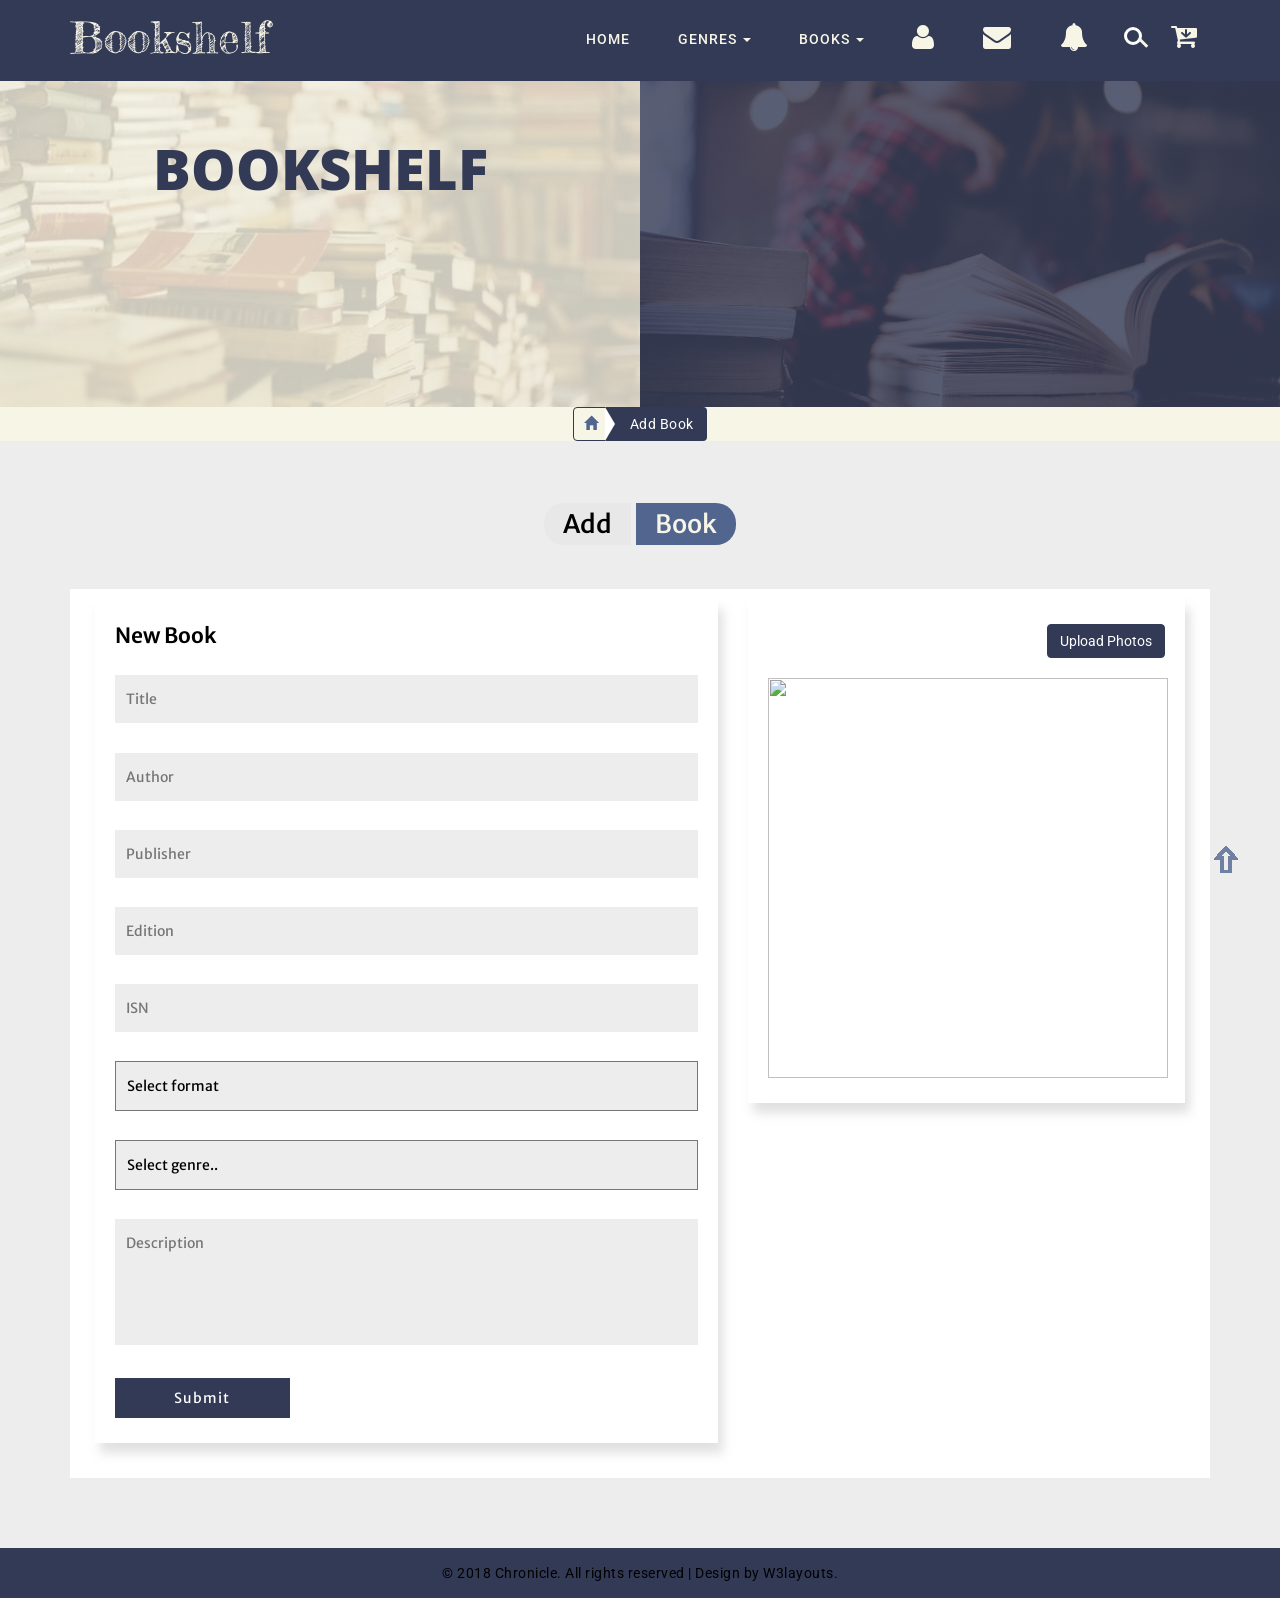
==== commit f1602d55: "fix" ====
--- a/web-front-end/addbook.html
+++ b/web-front-end/addbook.html
@@ -40,6 +40,7 @@
     <!-- //online-fonts -->
     <link rel="stylesheet" href="css/splitscreen_shop.css">
     <link rel="stylesheet" href="css/addbook.css">
+    <link rel="stylesheet" href="css/notification.css">
 </head>
 
 
--- a/web-front-end/css/notification.css
+++ b/web-front-end/css/notification.css
@@ -0,0 +1,122 @@
+
+.navbar-default .dropdown-menu.notify-drop {
+  min-width: 330px;
+  background-color: #F7F5E6;
+  min-height: 360px;
+  max-height: 360px;
+}
+.navbar-default .dropdown-menu.notify-drop .notify-drop-title {
+  border-bottom: 1px solid #e2e2e2;
+  padding: 5px 15px 10px 15px;
+}
+.navbar-default .dropdown-menu.notify-drop .drop-content {
+  min-height: 280px;
+  max-height: 280px;
+  overflow-y: scroll;
+}
+.navbar-default .dropdown-menu.notify-drop .drop-content::-webkit-scrollbar-track
+{
+  background-color: #E8E8E8;
+}
+
+.navbar-default .dropdown-menu.notify-drop .drop-content::-webkit-scrollbar
+{
+  width: 8px;
+  background-color: #E8E8E8;
+}
+
+.navbar-default .dropdown-menu.notify-drop .drop-content::-webkit-scrollbar-thumb
+{
+  background-color: #F7F5E6;
+}
+.navbar-default .dropdown-menu.notify-drop .drop-content > li {
+  border-bottom: 1px solid #e2e2e2;
+  padding: 10px 0px 5px 0px;
+}
+
+.navbar-default .dropdown-menu.notify-drop .drop-content > li:nth-child(2n+0) {
+  background-color: #E8E8E8;
+}
+.navbar-default .dropdown-menu.notify-drop .drop-content > li:after {
+  content: "";
+  clear: both;
+  display: block;
+}
+.navbar-default .dropdown-menu.notify-drop .drop-content > li:hover {
+  background-color: #E8E8E8;
+}
+.navbar-default .dropdown-menu.notify-drop .drop-content > li:last-child {
+  border-bottom: none;
+}
+.navbar-default .dropdown-menu.notify-drop .drop-content > li .notify-img {
+  float: left;
+  display: inline-block;
+  width: 45px;
+  height: 45px;
+  margin: 0px 0px 8px 0px;
+}
+.navbar-default .dropdown-menu.notify-drop .allRead {
+  margin-right: 7px;
+}
+.navbar-default .dropdown-menu.notify-drop .rIcon {
+  float: right;
+  color: #999;
+}
+.navbar-default .dropdown-menu.notify-drop .rIcon:hover {
+  color: #333;
+}
+.navbar-default .dropdown-menu.notify-drop .drop-content > li a {
+  font-size: 12px;
+  text-transform: none;
+  font-weight: normal;
+  color: #52658F;
+  margin: 1%;
+  padding: 0;
+}
+.navbar-default .dropdown-menu.notify-drop .drop-content > li {
+  font-weight: bold;
+  font-size: 11px;
+}
+.navbar-default .dropdown-menu.notify-drop .drop-content > li hr {
+  margin: 5px 0;
+  width: 70%;
+  border-color: #e2e2e2;
+}
+.navbar-default .dropdown-menu.notify-drop .drop-content .pd-l0 {
+  padding-left: 0;
+}
+.navbar-default .dropdown-menu.notify-drop .drop-content > li p {
+  font-size: 11px;
+  color: #666;
+  font-weight: normal;
+  margin: 3px 0;
+}
+.navbar-default .dropdown-menu.notify-drop .drop-content > li p.time {
+  font-size: 10px;
+  font-weight: 600;
+  top: -6px;
+  margin: 8px 0px 0px 0px;
+  padding: 0px 3px;
+  border: 1px solid #e2e2e2;
+  position: relative;
+  background-image: linear-gradient(#fff,#f2f2f2);
+  display: inline-block;
+  border-radius: 2px;
+  color: #333A56;
+}
+.navbar-default .dropdown-menu.notify-drop .drop-content > li p.time:hover {
+  background-image: linear-gradient(#fff,#fff);
+}
+.navbar-default .dropdown-menu.notify-drop .notify-drop-footer {
+  border-top: 1px solid #e2e2e2;
+  bottom: 0;
+  position: relative;
+  padding: 8px 15px;
+}
+.navbar-default .dropdown-menu.notify-drop .notify-drop-footer a {
+  color: #777;
+  text-decoration: none;
+}
+.navbar-default .dropdown-menu.notify-drop .notify-drop-footer a:hover {
+  color: #333;
+}
